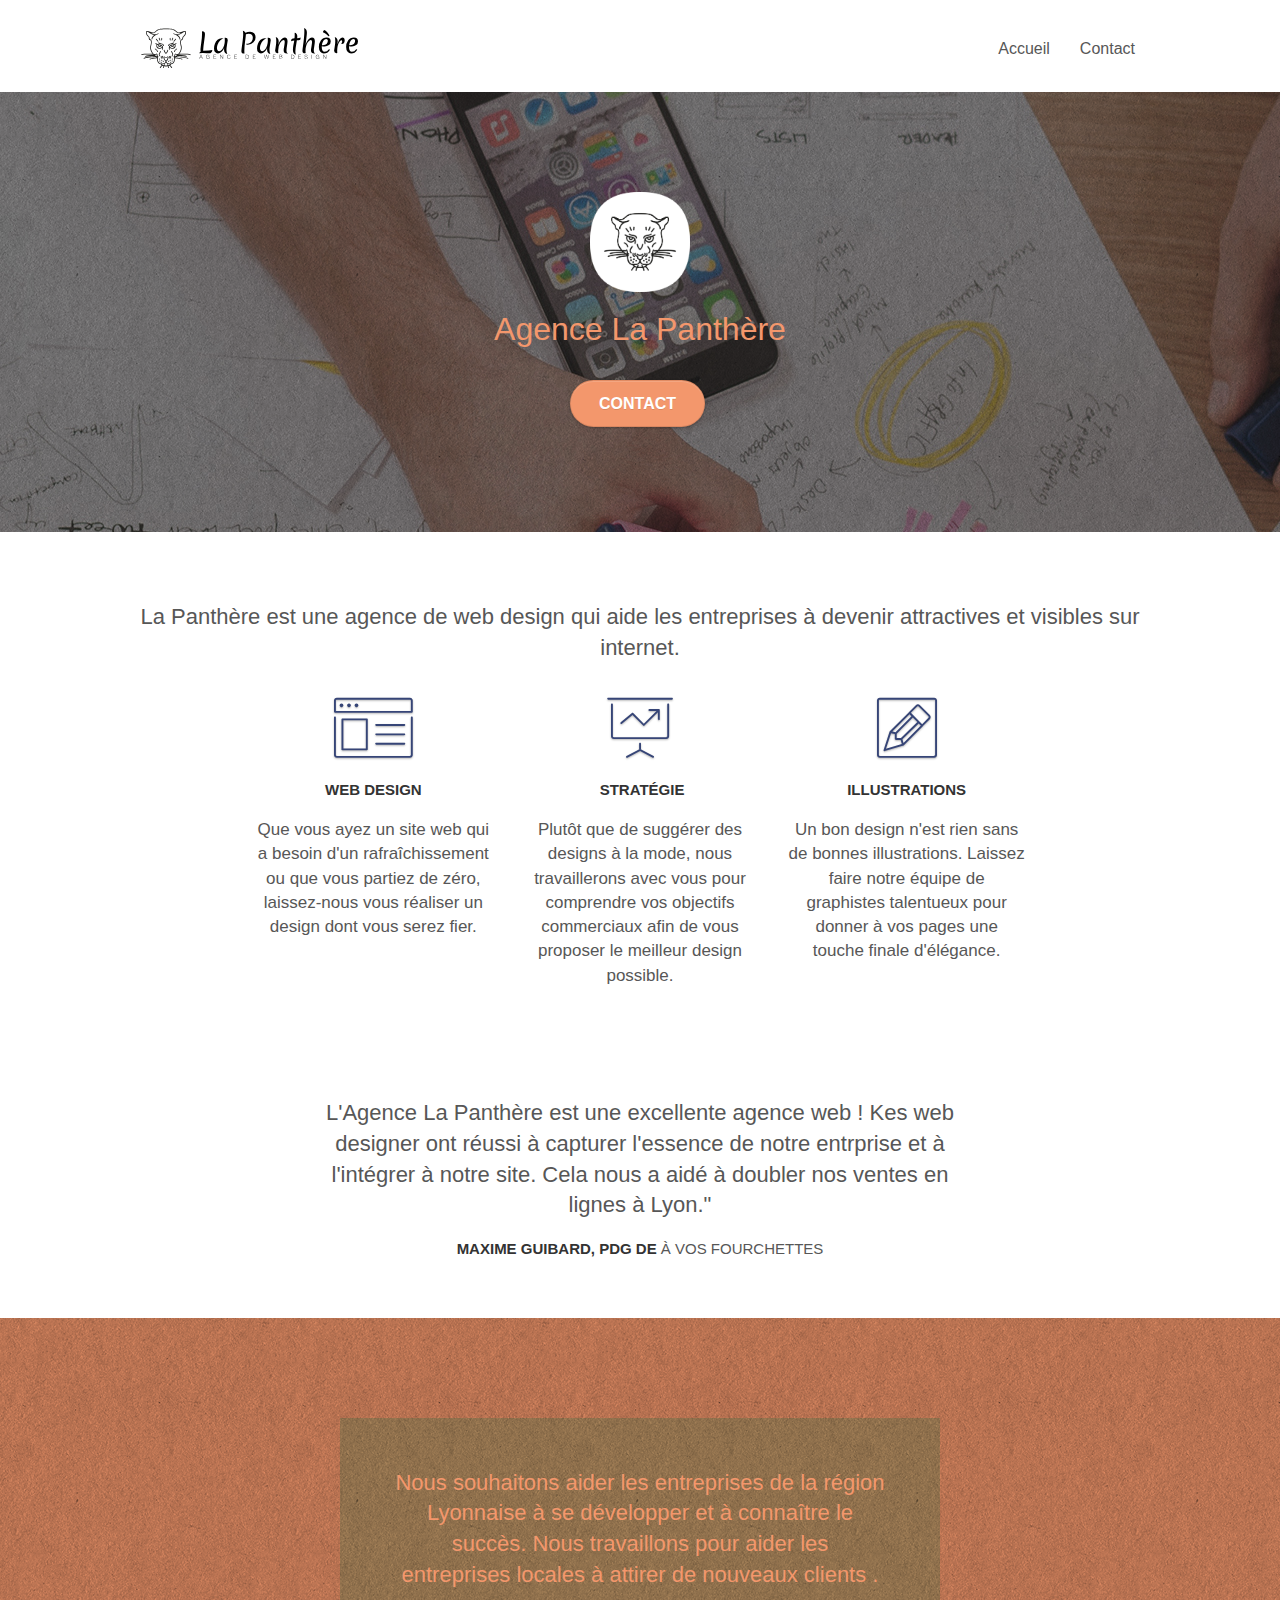
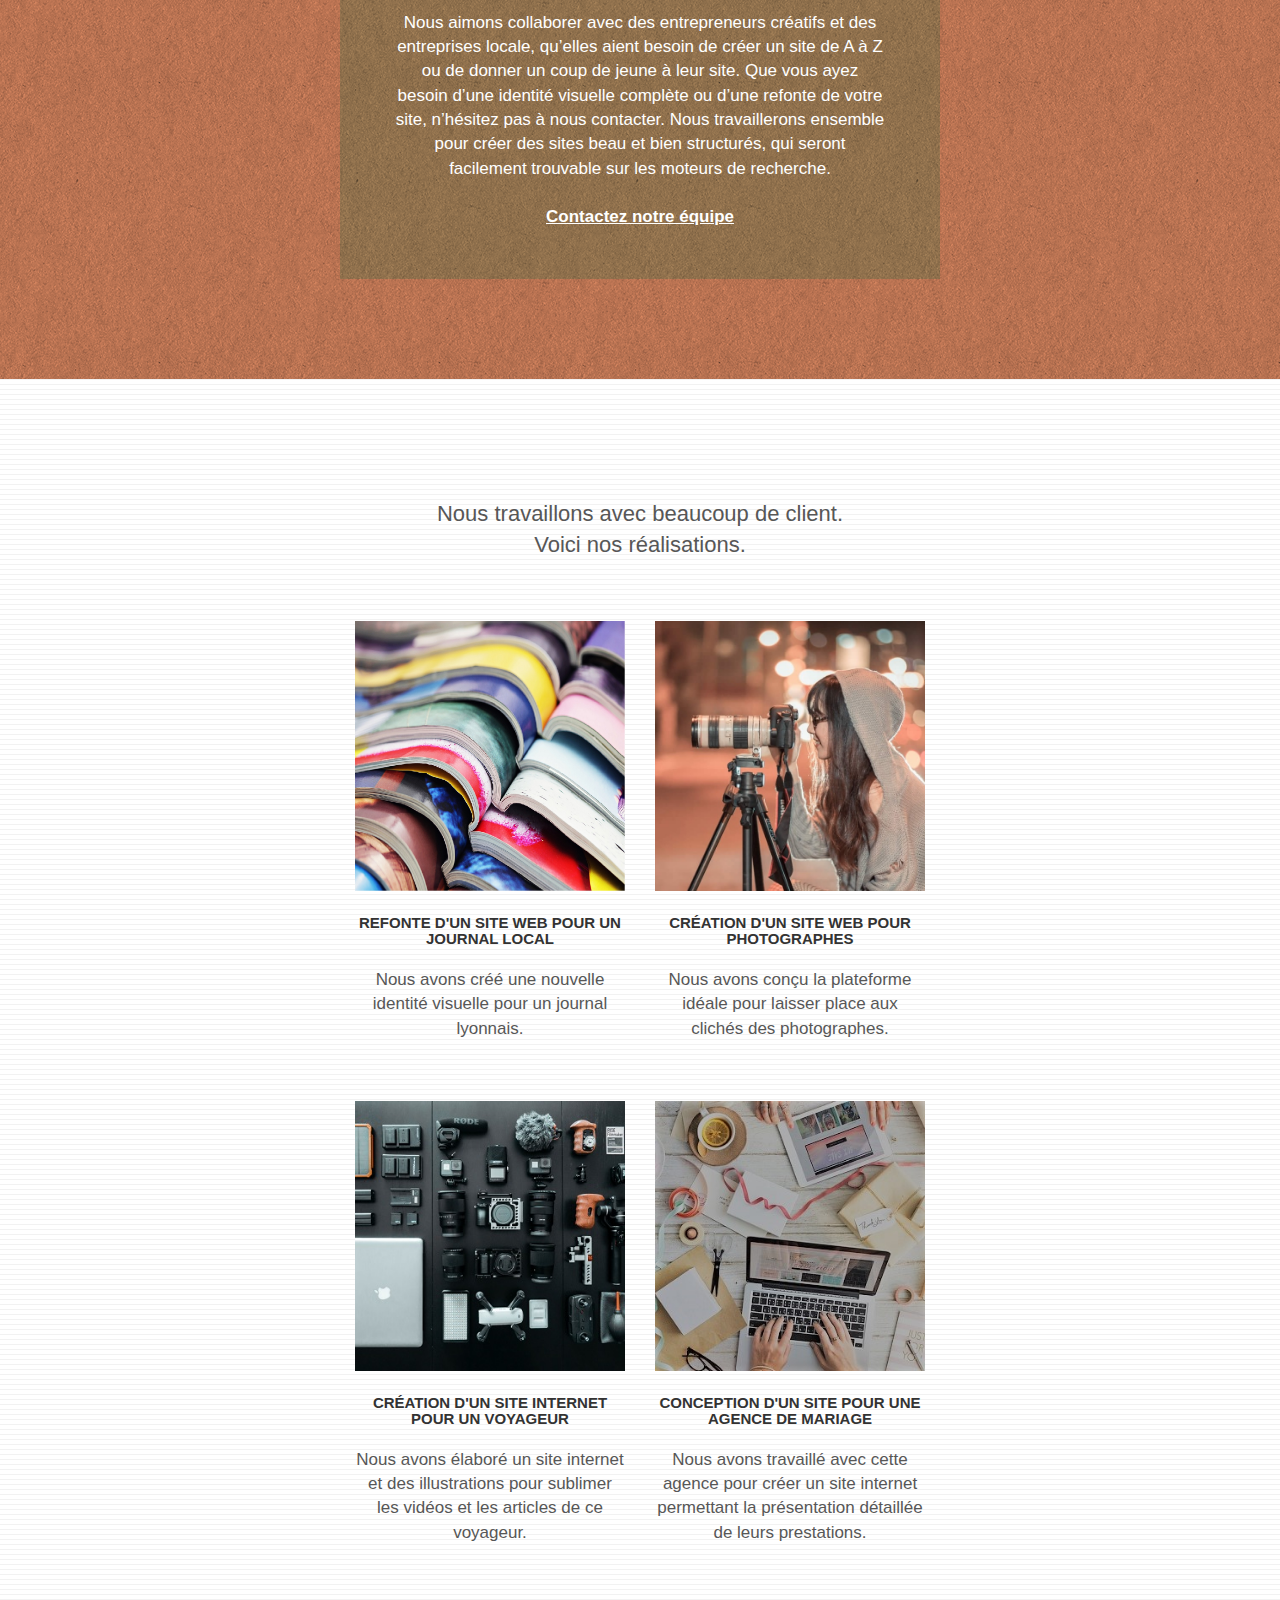
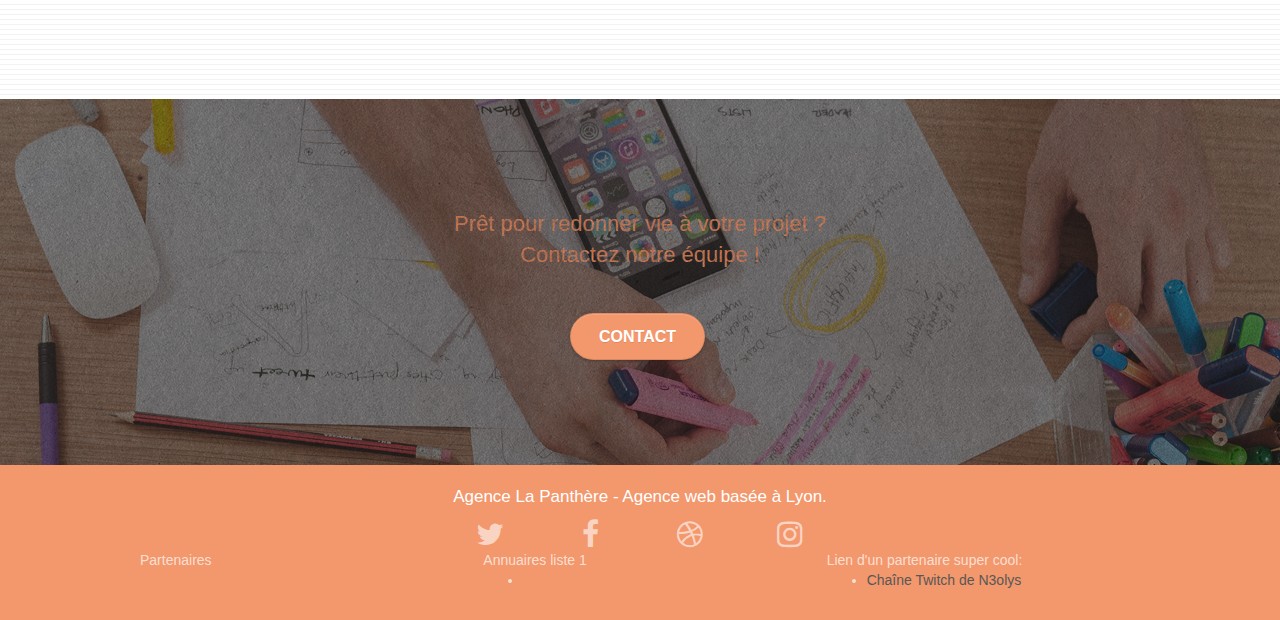
==== index.html @ ac8db841 "first commit" ====
<!doctype html>
<html lang="fr">
<head>
    <meta charset="utf-8">
    <meta name="keywords" content="création site web, création site internet, agence design lyon, web design lyon">
    <meta name="description" content="">
    <meta name="viewport" content="width=device-width, initial-scale=1.0, viewport-fit=cover">
    <link rel="shortcut icon" type="image/png" href="favicon.jpg">
    
	<link rel="stylesheet" type="text/css" href="./css/bootstrap.css">
	<link rel="stylesheet" type="text/css" href="style.css">
	<link rel="stylesheet" type="text/css" href="./css/font-awesome.css">
	<link rel="stylesheet" type="text/css" href="./css/et-line.css">
	
    
	<script src="./js/jquery-2.1.0.js"></script>
	<script src="./js/bootstrap.js"></script>
	<script src="./js/blocs.js"></script>
	<script src="./js/jquery.touchSwipe.js" defer></script>
	<script src="./js/gmaps.js"></script>

    <title>La Panthère - Agence de Web Design</title>

    
<!-- Analytics -->
 
<!-- Analytics END -->
    
</head>
<body>
<!-- Principal conteneur -->
<div class="page-container">
    
<!-- bloc-0 -->
<div class="bloc bgc-white l-bloc " id="bloc-0">
	<div class="container bloc-sm">

		<nav class="navbar row">
			<div class="navbar-header">
								<a class="navbar-brand" href="index.html"><img src="img/agence-la-panthere-monochrome.svg" alt="Logo-agence" height="40" /></a>
								
			</div>
			<div class="collapse navbar-collapse navbar-1 special-dropdown-nav">
				<ul class="site-navigation nav navbar-nav">
					<li>
						<a href="index.html">Accueil</a>
					
					<li>
						<a href="page2.html">Contact</a>
					</li>
				</ul>
			</div>
		</nav>
	</div>
</div>
<!-- bloc-0 END -->

<!-- bloc-1-presentation -->
<div class="bloc bgc-dark-slate-blue bg-banniere d-bloc bg-t-edge bloc-bg-texture texture-paper b-parallax" id="bloc-1-hero">
	<div class="container bloc-lg">
		<div class="row tight-width-whitespace">
			<div class="col-sm-12">
				<img src="img/logo.png" class="center-block image-resize-mode" width="100" alt="Agence La Panthère - Logo" />
				<h1 class="text-center hero-bloc-text tc-white ">
					Agence La Panthère
				</h1>
				<div class="text-center">
					<a href="page2.html" class="btn btn-lg btn-clean btn-rd cta-hero btn-atomic-tangerine" id="cta-hero">Contact</a>
				</div>
			</div>
		</div>
	</div>
</div>
<!-- bloc-1-presentation END -->

<!-- bloc-2-services -->
<div class="bloc bgc-white l-bloc" id="bloc-2-services">
	<div class="container bloc-md">
		<div class="row">
			<div class="col-sm-12 text-center">
				<h2>La Panthère est une agence de web design qui aide les entreprises à devenir attractives et visibles sur internet.</h2>
			</div>
		</div>
		<div class="row voffset-lg med-width-whitespace">
			<div class="col-sm-4">
				<div class="text-center">
					<span class="et-icon-browser sm-shadow icon-dark-slate-blue icons icon-lg"></span>
				</div>
				<h3 class="mg-md text-center">
					Web design
				</h3>
				<p class="text-center ">
					Que vous ayez un site web qui a besoin d'un rafraîchissement ou que vous partiez de zéro, laissez-nous vous réaliser un design dont vous serez fier.
				</p>
			</div>
			<div class="col-sm-4">
				<div class="text-center">
					<span class="et-icon-presentation sm-shadow icon-dark-slate-blue icons icon-lg"></span>
				</div>
				<h3 class="mg-md text-center">
					&nbsp;Stratégie
				</h3>
				<p class="text-center ">
					Plutôt que de suggérer des designs à la mode, nous travaillerons avec vous pour comprendre vos objectifs commerciaux afin de vous proposer le meilleur design possible.<br>
				</p>
			</div>
			<div class="col-sm-4">
				<div class="text-center">
					<span class="et-icon-edit sm-shadow icon-dark-slate-blue icons icon-lg"></span>
				</div>
				<h3 class="mg-md text-center">
					Illustrations
				</h3>
				<p class="text-center ">
					Un bon design n'est rien sans de bonnes illustrations. Laissez faire notre équipe de graphistes talentueux pour donner à vos pages une touche finale d'élégance.
				</p>
			</div>
		</div>
		<div class="row voffset-lg voffset">
			<div class="col-xs-12 col-md-8 col-md-offset-2 text-center">
				<h2>L'Agence La Panthère est une excellente agence web ! Kes web designer ont réussi à capturer l'essence de notre entrprise et à l'intégrer à notre site. Cela nous a aidé à doubler nos ventes en lignes à Lyon."</h2>
				<h3>Maxime Guibard, PDG de <a href="index.html">À vos fourchettes</a></h3>

			</div>
		</div>
	</div>
</div>
<!-- bloc-2-services END -->

<!-- bloc-3-what-i-do -->
<div class="bloc tc-white bgc-atomic-tangerine bg-presentation d-bloc bloc-bg-texture texture-paper b-parallax" id="bloc-3-what-i-do">
	<div class="container bloc-lg">
		<div class="row tight-width-whitespace black-background">
			<div class="col-sm-12">
				<h2 class="mg-md text-center tc-white">
					Nous souhaitons aider les entreprises de la région Lyonnaise à se développer et à connaître le succès. Nous travaillons pour aider les entreprises locales à attirer de nouveaux clients .<br>
				</h2>
				<p class="text-center white">
					Nous aimons collaborer avec des entrepreneurs créatifs et des entreprises locale, qu’elles aient besoin de créer un site de A à Z ou de donner un coup de jeune à leur site. Que vous ayez besoin d’une identité visuelle complète ou d’une refonte de votre site, n’hésitez pas à nous contacter. Nous travaillerons ensemble pour créer des sites beau et bien structurés, qui seront facilement trouvable sur les moteurs de recherche. <br><br><a class="ltc-white bold-link" href="page2.html">Contactez notre équipe</a><br>
				</p>
			</div>
		</div>
	</div>
</div>
<!-- bloc-3-what-i-do END -->

<!-- bloc-4-portfolio -->
<div class="bloc bgc-white bg-lines-h2-bg bg-repeat l-bloc" id="bloc-4-portfolio">
	<div class="container bloc-lg">
		<div class="row">
			<div class="col-sm-12 text-center">
				<h2> Nous travaillons avec beaucoup de client. <br> Voici nos réalisations.</h2>	
			</div>
		</div>
		<div class="row tight-width-whitespace portfolio-row">
			<div class="col-sm-6">
				<a href="#" data-lightbox="img/1.jpg" data-gallery-id="gallery-1" data-caption="Refonte d'un site web pour un journal local" data-frame="snapshot-lb"><img src="img/1.jpg" alt="illustration-journal" class="img-responsive portfolio-thumb" /></a>
				<h3 class="mg-md text-center">
					Refonte d'un site web pour un journal local
				</h3>
				<p class="text-center">
					Nous avons créé une nouvelle identité visuelle pour un journal lyonnais.
				</p>
			</div>
			<div class="col-sm-6">
				<a href="#" data-lightbox="img/2.jpg" data-gallery-id="gallery-1" data-caption="Création d'un site web pour photographes" data-frame="snapshot-lb"><img src="img/2.jpg" class="img-responsive portfolio-thumb" alt="Illustration-photographes" /></a>
				<h3 class="mg-md text-center">
					Création d'un site web pour photographes
				</h3>
				<p class="text-center">
					Nous avons conçu la plateforme idéale pour laisser place aux clichés des photographes.
				</p>
			</div>
		</div>
		<div class="row tight-width-whitespace portfolio-row">
			<div class="col-sm-6">
				<a href="#" data-lightbox="img/3.bmp" data-gallery-id="gallery-1" data-caption="Création d'un site internet pour un voyageur" data-frame="snapshot-lb"><img src="img/3.bmp" class="img-responsive portfolio-thumb" alt="Illustration-vlogger"/></a>
				<h3 class="mg-md text-center">
					Création d'un site internet pour un voyageur
				</h3>
				<p class="text-center">
					Nous avons élaboré un site internet et des illustrations pour sublimer les vidéos et les articles de ce voyageur.
				</p>
			</div>
			<div class="col-sm-6">
				<a href="#" data-lightbox="img/4.bmp" data-gallery-id="gallery-1" data-caption="Conception d'un site pour une agence de mariage" data-frame="snapshot-lb"><img src="img/4.bmp" class="img-responsive portfolio-thumb" alt="illustration-agence" /></a>
				<h3 class="mg-md text-center">
					Conception d'un site pour une agence de mariage
				</h3>
				<p class="text-center">
					Nous avons travaillé avec cette agence pour créer un site internet permettant la présentation détaillée de leurs prestations.
				</p>
			</div>
		</div>
	</div>
</div>
<!-- bloc-4-portfolio END -->

<!-- bloc-5-cta -->
<div class="bloc bgc-dark-slate-blue bg-banniere d-bloc bloc-bg-texture texture-paper" id="bloc-5-cta">
	<div class="container bloc-lg">
		<div class="row">
			<h2 class="mg-md text-center tc-white">
				Prêt pour redonner vie à votre projet ?<br>Contactez notre équipe !
			</h2>
			<div class="col-sm-12 text-center">
				<a href="page2.html" class="btn btn-atomic-tangerine btn-clean btn-rd btn-lg cta-hero">Contact</a>
			</div>
		</div>
	</div>
</div>
<!-- bloc-5-cta END -->

<!-- Footer - bloc-8 -->
<div class="bloc bgc-atomic-tangerine d-bloc" id="bloc-8">
	<div class="container bloc-sm">
		<div class="row">
			<div class="col-sm-12">
				<p class="text-center white">
					Agence La Panthère - Agence web basée à Lyon.<br>
				</p>
				<div class="row row-no-gutters social">
					<div class="col-sm-3">
						<div class="text-center">
							<a class="social" href="index.html"><span class="fa fa-twitter icon-md"></span></a>
						</div>
					</div>
					<div class="col-sm-3">
						<div class="text-center">
							<a class="social" href="index.html"><span class="fa fa-facebook icon-md"></span></a>
						</div>
					</div>
					<div class="col-sm-3">
						<div class="text-center">
							<a class="social" href="index.html"><span class="fa fa-dribbble icon-md"></span></a>
						</div>
					</div>
					<div class="col-sm-3">
						<div class="text-center">
							<a class="social" href="index.html"><span class="fa fa-instagram icon-md"></span></a>
						</div>
					</div>
					
				</div>
				<div class="row">
					<div class="col-sm-4">
						Partenaires
							<ul>
								
							</ul>		
					</div>
					<div class="col-sm-4">
						Annuaires liste 1
						<ul>
							<li></li>
							
						</ul>
					</div>
					<div class="col-sm-4">
						Lien d'un partenaire super cool:
						<ul>
							<li><a href="https://www.twitch.tv/n3olys_tv">Chaîne Twitch de N3olys</a></li>
					
						</ul>
					</div>
				</div>
			</div>
		</div>
	</div>
</div>
<!-- Footer - bloc-8 END -->

</div>
<!-- Principal conteneur END -->
    

</body>
</html>
---- style.css ----
body {
    margin: 0;
    padding: 0;
    background: #FFF;
    overflow-x: hidden;
    -webkit-font-smoothing: antialiased;
    -moz-osx-font-smoothing: grayscale;
}

a,
button {
    transition: all .3s ease-in-out;
    outline: none!important;
}

a:hover {
    text-decoration: none;
    cursor: pointer;
}

#page-loading-blocs-notifaction {
    position: fixed;
    top: 0;
    bottom: 0;
    width: 100%;
    z-index: 100000;
    background: #FFFFFF url("img/pageload-spinner.gif") no-repeat center center;
}

.bloc {
    width: 100%;
    clear: both;
    background: 50% 50% no-repeat;
    padding: 0 50px;
    -webkit-background-size: cover;
    -moz-background-size: cover;
    -o-background-size: cover;
    background-size: cover;
    position: relative;
}

.bloc .container {
    padding-left: 0;
    padding-right: 0;
}

.bloc-lg {
    padding: 100px 50px;
}

.bloc-md {
    padding: 50px;
}

.bloc-sm {
    padding: 20px 50px;
}

.bg-center,
.bg-l-edge,
.bg-r-edge,
.bg-t-edge,
.bg-b-edge,
.bg-tl-edge,
.bg-bl-edge,
.bg-tr-edge,
.bg-br-edge,
.bg-repeat {
    -webkit-background-size: auto!important;
    -moz-background-size: auto!important;
    -o-background-size: auto!important;
    background-size: auto!important;
}

.bg-repeat {
    background: repeat;
}

.bg-t-edge {
    background: top no-repeat;
}

.bloc-bg-texture::before {
    content: "";
    background-size: 2px 2px;
    position: absolute;
    top: 0;
    bottom: 0;
    left: 0;
    right: 0;
}

.texture-paper::before {
    background: url("img/texture-paper.png");
    background-size: 280px 280px;
}

.b-parallax {
    background-attachment: fixed;
}

.d-bloc {
    color: rgba(255, 255, 255, .7);
}

.d-bloc button:hover {
    color: rgba(255, 255, 255, .9);
}

.d-bloc .icon-round,
.d-bloc .icon-square,
.d-bloc .icon-rounded,
.d-bloc .icon-semi-rounded-a,
.d-bloc .icon-semi-rounded-b {
    border-color: rgba(255, 255, 255, .9);
}

.d-bloc .divider-h span {
    border-color: rgba(255, 255, 255, .2);
}

.d-bloc .a-btn,
.d-bloc .navbar a,
.d-bloc .navbar-brand,
.d-bloc a .icon-sm,
.d-bloc a .icon-md,
.d-bloc a .icon-lg,
.d-bloc a .icon-xl,
.d-bloc h1 a,
.d-bloc h2 a,
.d-bloc h3 a,
.d-bloc h4 a,
.d-bloc h5 a,
.d-bloc h6 a,
.d-bloc p a {
    color: rgba(255, 255, 255, .6);
}

.d-bloc .a-btn:hover,
.d-bloc .navbar a:hover,
.d-bloc .navbar-brand:hover,
.d-bloc a:hover .icon-sm,
.d-bloc a:hover .icon-md,
.d-bloc a:hover .icon-lg,
.d-bloc a:hover .icon-xl,
.d-bloc h1 a:hover,
.d-bloc h2 a:hover,
.d-bloc h3 a:hover,
.d-bloc h4 a:hover,
.d-bloc h5 a:hover,
.d-bloc h6 a:hover,
.d-bloc p a:hover {
    color: rgba(255, 255, 255, 1);
}

.d-bloc .navbar-toggle .icon-bar {
    background: rgba(255, 255, 255, 1);
}

.d-bloc .btn-wire,
.d-bloc .btn-wire:hover {
    color: rgba(255, 255, 255, 1);
    border-color: rgba(255, 255, 255, 1);
}

.d-bloc .panel {
    color: rgba(0, 0, 0, .5);
}

.d-bloc .panel button:hover {
    color: rgba(0, 0, 0, .7);
}

.d-bloc .panel icon {
    border-color: rgba(0, 0, 0, .7);
}

.d-bloc .panel .divider-h span {
    border-color: rgba(0, 0, 0, .1);
}

.d-bloc .panel .a-btn {
    color: rgba(0, 0, 0, .6);
}

.d-bloc .panel .a-btn:hover {
    color: rgba(0, 0, 0, 1);
}

.d-bloc .panel .btn-wire,
.d-bloc .panel .btn-wire:hover {
    color: rgba(0, 0, 0, .7);
    border-color: rgba(0, 0, 0, .3);
}

.d-bloc .panel,
.l-bloc {
    color: rgba(0, 0, 0, .5);
}

.d-bloc .panel button:hover,
.l-bloc button:hover {
    color: rgba(0, 0, 0, .7);
}

.l-bloc .icon-round,
.l-bloc .icon-square,
.l-bloc .icon-rounded,
.l-bloc .icon-semi-rounded-a,
.l-bloc .icon-semi-rounded-b {
    border-color: rgba(0, 0, 0, .7);
}

.d-bloc .panel .divider-h span,
.l-bloc .divider-h span {
    border-color: rgba(0, 0, 0, .1);
}

.d-bloc .panel .a-btn,
.l-bloc .a-btn,
.l-bloc .navbar a,
.l-bloc .navbar-brand,
.l-bloc a .icon-sm,
.l-bloc a .icon-md,
.l-bloc a .icon-lg,
.l-bloc a .icon-xl,
.l-bloc h1 a,
.l-bloc h2 a,
.l-bloc h3 a,
.l-bloc h4 a,
.l-bloc h5 a,
.l-bloc h6 a,
.l-bloc p a {
    color: rgba(0, 0, 0, .6);
}

.d-bloc .panel .a-btn:hover,
.l-bloc .a-btn:hover,
.l-bloc .navbar a:hover,
.l-bloc .navbar-brand:hover,
.l-bloc a:hover .icon-sm,
.l-bloc a:hover .icon-md,
.l-bloc a:hover .icon-lg,
.l-bloc a:hover .icon-xl,
.l-bloc h1 a:hover,
.l-bloc h2 a:hover,
.l-bloc h3 a:hover,
.l-bloc h4 a:hover,
.l-bloc h5 a:hover,
.l-bloc h6 a:hover,
.l-bloc p a:hover {
    color: rgba(0, 0, 0, 1);
}

.l-bloc .navbar-toggle .icon-bar {
    color: rgba(0, 0, 0, .6);
}

.d-bloc .panel .btn-wire,
.d-bloc .panel .btn-wire:hover,
.l-bloc .btn-wire,
.l-bloc .btn-wire:hover {
    color: rgba(0, 0, 0, .7);
    border-color: rgba(0, 0, 0, .3);
}

.voffset {
    margin-top: 30px;
}

.voffset-lg {
    margin-top: 80px;
}

.row-no-gutters {
    margin-right: 0;
    margin-left: 0;
}

.row.row-no-gutters > [class^="col-"],
.row.row-no-gutters > [class*=" col-"] {
    padding-right: 0;
    padding-left: 0;
}

#bloc-1-hero h1 {
    font-size: 32px;
}

.navbar {
    margin-bottom: 0;
    z-index: 1;
}

.navbar-brand {
    height: auto;
    padding: 3px 15px;
    font-size: 25px;
    font-weight: normal;
    font-weight: 600;
    line-height: 44px;
}

.navbar-brand img {
    max-height: 200px;
    margin: 0 5px 0 0;
    display: inline;
}

.navbar-brand img[src$=svg] {
    min-width: 100px;
}

.nav-center .navbar-brand img {
    margin: 0;
}

.navbar .nav {
    padding-top: 2px;
    margin-right: -16px;
    float: right;
    z-index: 1;
}

.nav > li {
    float: left;
    margin-top: 4px;
    font-size: 16px;
}

.navbar-nav .open .dropdown-menu > li > a {
    text-align: inherit;
}

.nav > li a:hover,
.nav > li a:focus {
    background: transparent;
}

.navbar-toggle {
    margin: 10px 10px 0 0;
    border: 0px;
}

.navbar-toggle:hover {
    background: transparent!important;
}

.navbar-toggle .icon-bar {
    background-color: rgba(0, 0, 0, .5);
    width: 26px;
}

.nav-invert .navbar .nav {
    float: left;
}

.nav-invert .navbar-header,
.nav-invert .navbar-brand {
    float: right;
    position: relative;
    z-index: 2;
}

@media (min-width: 768px) {
    .site-navigation {
        position: absolute;
        top: 50%;
        right: 20px;
        transform: translate(0, -50%);
        -webkit-transform: translateY(-50%);
    }
    .nav > li .dropdown-menu a,
    .nav > li .dropdown-menu a:hover {
        color: #484848;
    }
    .nav-invert .site-navigation {
        left: 0;
        right: 0;
    }
    .nav-center {
        text-align: center;
    }
    .nav-center .navbar-header {
        width: 100%;
    }
    .nav-center .navbar-header,
    .nav-center .navbar-brand,
    .nav-center .nav > li {
        float: none;
        display: inline-block;
    }
    .nav-center .site-navigation {
        position: relative;
        width: 100%;
        right: 0;
        margin-right: 0px;
        margin-top: 20px;
    }
    .nav-center.mini-nav .navbar-toggle {
        float: none;
        margin: 10px auto 0;
    }
}

.nav > li > .dropdown a {
    background: none!important;
    display: block;
    padding: 14px 15px;
}

nav .caret {
    margin: 0 5px;
}

.dropdown-menu .dropdown-menu {
    top: -8px;
    left: 100%;
}

.dropdown-menu .dropmenu-flow-right {
    top: 100%;
    left: 0;
    margin-left: -1px;
    border-top-left-radius: 0;
    border-top-right-radius: 0;
}

.dropdown-menu .dropdown span {
    border: 4px solid black;
    border-top-color: transparent;
    border-right-color: transparent;
    border-bottom-color: transparent;
    margin: 6px -5px 0 0!important;
    float: right;
}

.mg-md {
    margin-top: 10px;
    margin-bottom: 20px;
}

.mg-lg {
    margin-top: 10px;
    margin-bottom: 40px;
}

.btn {
    margin: 0 5px 5px 0;
}

.btn.pull-right {
    margin: 0 0 5px 5px;
}

.btn-d,
.btn-d:hover,
.btn-d:focus {
    color: #FFF;
    background: rgba(0, 0, 0, .3);
}

button {
    outline: none!important;
}

.btn-rd {
    border-radius: 40px;
}

.btn-clean {
    border: 1px solid rgba(0, 0, 0, .08);
    border-bottom-color: rgba(0, 0, 0, .1);
    text-shadow: 0 1px 0 rgba(0, 0, 1, .1);
    box-shadow: 0 1px 3px rgba(0, 0, 1, .25), inset 0 1px 0 0 rgba(255, 255, 255, .15);
}

.icon-md {
    font-size: 30px!important;
}

.icon-lg {
    font-size: 60px!important;
}

.sm-shadow {
    text-shadow: 0 1px 2px rgba(0, 0, 0, .3);
}

.panel-sq,
.panel-sq .panel-heading,
.panel-sq .panel-footer {
    border-radius: 0;
}

.panel-rd {
    border-radius: 30px;
}

.panel-rd .panel-heading {
    border-radius: 29px 29px 0 0;
}

.panel-rd .panel-footer {
    border-radius: 0 0 29px 29px;
}

.form-control {
    border-color: rgba(0, 0, 0, .1);
    box-shadow: none;
}

.scrollToTop {
    width: 40px;
    height: 40px;
    position: fixed;
    bottom: 20px;
    right: 20px;
    opacity: 0;
    z-index: 500;
    transition: all .3s ease-in-out;
}

.scrollToTop span {
    margin-top: 6px;
}

.showScrollTop {
    font-size: 14px;
    opacity: 1;
}

a[data-lightbox] {
    position: relative;
    display: block;
    text-align: center;
}

a[data-lightbox]:hover::before {
    content: "+";
    font-family: "HelveticaNeue-Light", "Helvetica Neue Light", "Helvetica Neue", Helvetica, Arial;
    font-size: 32px;
    width: 50px;
    height: 50px;
    margin-left: -25px;
    border-radius: 50%;
    background: rgba(0, 0, 0, .6);
    color: #FFF;
    font-weight: 100;
    z-index: 1;
    position: absolute;
    top: 50%;
    transform: translateY(-50%);
    -webkit-transform: translateY(-50%);
}

a[data-lightbox]:hover img {
    opacity: 0.6;
    -webkit-animation-fill-mode: none;
    animation-fill-mode: none;
}

#lightbox-modal {
    display: flex;
    align-items: center;
}

#lightbox-modal .modal-dialog {
    width: 90%;
    max-width: 900px;
    margin: 0 auto 0;
}

#lightbox-modal .modal-dialog img {
    max-height: 90vh;
    margin: 0 auto;
}

.lightbox-caption {
    padding: 20px;
    color: #FFF;
    background: rgba(0, 0, 0, .5);
    position: absolute;
    left: 15px;
    right: 15px;
    bottom: 5px;
}

.close-lightbox {
    color: #FFF;
    font-size: 30px;
    position: absolute;
    top: 20px;
    right: 20px;
    z-index: 20;
    background: rgba(0, 0, 0, .5);
    border: none;
    line-height: 30px;
    padding: 0 9px 5px;
    opacity: 0.3;
}

.close-lightbox:hover,
.next-lightbox:hover,
.prev-lightbox:hover {
    opacity: 1.0;
    color: #FFF;
}

.next-lightbox,
.prev-lightbox {
    font-size: 20px;
    color: rgba(255, 255, 255, .9);
    background: rgba(0, 0, 0, .5);
    transition: all .2s ease-in-out;
    position: absolute;
    top: 45%;
    z-index: 1;
    opacity: 0.4;
}

.next-lightbox {
    padding: 6px 8px 1px 13px;
    right: 25px;
}

.prev-lightbox {
    padding: 6px 13px 1px 10px;
    left: 25px;
}

.snapshot-lb .modal-body {
    padding-bottom: 45px;
}

.snapshot-lb .lightbox-caption {
    padding: 0;
    color: rgba(0, 0, 0, .5);
    background: none;
}

h1,
h2,
h3,
h4,
h5,
h6,
p,
label,
.btn,
a {
    font-family: "helvetica";
    font-weight: 400;
    color: #575757!important;
}

.container {
    max-width: 1000px;
}

.hero-bloc-text {
    font-size: 38px;
}

.hero-bloc-text-sub {
    font-size: 36px;
}

.statement-bloc-text {
    line-height: 26px;
    font-style: italic;
    font-size: 20px;
    text-align: center;
    font-weight: lighter;
    max-width: 520px;
    margin: auto auto auto auto;
}

p {
    font-size: 17px;
}

.tight-width-whitespace {
    max-width: 600px;
    margin: auto auto auto auto;
}

.h1 {
    font-size: 20px;
    font-family: "Open Sans";
}

.cta-hero {
    margin-top: 22px;
    color: #FFFFFF!important;
    text-transform: uppercase;
    padding: 12px 28px 12px 28px;
    font-size: 16px;
    font-weight: 700;
}

.social {
    max-width: 400px;
    margin: auto auto auto auto;
}

h2 {
    font-size: 22px;
    line-height: 1.4em;
}

h3 {
    font-size: 15px;
    text-transform: uppercase;
    font-weight: 700;
    color: #333333!important;
}

.med-width-whitespace {
    max-width: 800px;
    margin: auto auto auto auto;
    box-shadow: 0px 0px 0px #000000;
}

h1 {
    color: #333333!important;
}

h4 {
    color: #333333!important;
}

.icons {
    margin-bottom: 14px;
    margin-top: 24px;
}

.white {
    color: #FFFFFF!important;
}

.portfolio-thumb {
    margin-bottom: 24px;
}

.portfolio-row {
    margin-bottom: 44px;
    margin-top: 50px;
}

.avatar {
    box-shadow: 0px 4px 9px rgba(0, 0, 0, 0.3);
}

.black-background {
    background-color: rgba(165, 147, 99, 0.7);
    padding: 40px 40px 40px 40px;
}

.bold-link {
    font-weight: 900;
    text-decoration: underline!important;
}

.bgc-white {
    background-color: #FFFFFF;
}

.bgc-dark-slate-blue {
    background-color: #364577;
}

.bgc-atomic-tangerine {
    background-color: #F3976C;
}

.tc-white {
    color: #F3976C!important;
}

.btn-atomic-tangerine {
    background: #F3976C;
    color: #FFFFFF!important;
}

.btn-atomic-tangerine:hover {
    background: #c27956!important;
    color: #FFFFFF!important;
}

.ltc-white {
    color: #FFFFFF!important;
}

.ltc-white:hover {
    color: #cccccc!important;
}

.ltc-atomic-tangerine {
    color: #F3976C!important;
}

.ltc-atomic-tangerine:hover {
    color: #c27956!important;
}

.icon-dark-slate-blue {
    color: #364577!important;
    border-color: #364577!important;
}

.bg-dots-bg {
    background-image: url("img/dots-bg.png");
}

.bg-lines-h2-bg {
    background-image: url("img/lines-h2-bg.png");
}

.bg-banniere {
    background-image: url("img/agence-la-panthere.jpg");
}

.bg-presentation {
    background-image: url("img/image-de-presentation.bmp");
}

@media (max-width: 1024px) {
    .bloc {
        padding-left: 20px;
        padding-right: 20px;
    }
    .bloc.full-width-bloc,
    .bloc-tile-2.full-width-bloc .container,
    .bloc-tile-3.full-width-bloc .container,
    .bloc-tile-4.full-width-bloc .container {
        padding-left: 0;
        padding-right: 0;
    }
}

@media (max-width: 992px) and (min-width: 768px) {
    .navbar .nav {
        max-width: 80%
    }
    .nav-center.navbar .nav {
        max-width: 100%
    }
}

@media only screen and (min-device-width: 768px) and (max-device-width: 1024px) and (orientation: landscape) {
    .b-parallax {
        background-attachment: scroll;
    }
}

@media only screen and (min-device-width: 1024px) and (max-device-width: 1366px) and (-webkit-min-device-pixel-ratio: 1.5) {
    .b-parallax {
        background-attachment: scroll;
    }
}

@media (max-width: 991px) {
    .container {
        width: 100%;
    }
    .b-parallax {
        background-attachment: scroll;
    }
    .page-container,
    #hero-bloc {
        overflow-x: hidden;
        position: relative;
    }
    .bloc {
        padding-left: constant(safe-area-inset-left);
        padding-right: constant(safe-area-inset-right);
    }
    .bloc-group,
    .bloc-group .bloc {
        display: block;
        width: 100%;
    }
    .bloc-fill-screen .fill-bloc-top-edge,
    .bloc-fill-screen .fill-bloc-bottom-edge {
        padding: 0 20px;
        padding-left: constant(safe-area-inset-left);
        padding-right: constant(safe-area-inset-right);
    }
}

@media (max-width: 767px) {
    .page-container {
        overflow-x: hidden;
        position: relative;
    }
    h1,
    h2,
    h3,
    h4,
    h5,
    h6,
    p,
    #disqus_thread {
        padding-left: 10px!important;
        padding-right: 10px!important;
    }
    .b-parallax {
        background-attachment: scroll;
    }
    .navbar .nav {
        padding-top: 0;
        border-top: 1px solid rgba(0, 0, 0, .2);
        float: none!important;
    }
    .navbar.row {
        margin-left: 0;
        margin-right: 0;
    }
    .site-navigation {
        position: inherit;
        transform: none;
        -webkit-transform: none;
        -ms-transform: none;
    }
    .nav > li {
        margin-top: 0;
        border-bottom: 1px solid rgba(0, 0, 0, .1);
        background: rgba(0, 0, 0, .05);
        text-align: left;
        padding-left: 15px;
        width: 100%;
    }
    .nav > li:hover {
        background: rgba(0, 0, 0, .08);
    }
    .dropdown .dropdown a .caret {
        float: none;
        margin: 5px 0 0 10px!important;
        border: 4px solid black;
        border-bottom-color: transparent;
        border-right-color: transparent;
        border-left-color: transparent;
    }
    #hero-bloc .navbar .nav {
        background: rgba(0, 0, 0, .8);
    }
    #hero-bloc .navbar .nav a {
        color: rgba(255, 255, 255, .6);
    }
    .hero {
        padding: 50px 0;
    }
    .hero-nav {
        left: -1px;
        right: -1px;
    }
    .navbar-collapse {
        padding: 0;
        overflow-x: hidden;
        -webkit-box-shadow: none;
        box-shadow: none;
    }
    .navbar-brand img {
        max-height: 40px;
        width: auto;
    }
    .nav-invert .navbar-header {
        float: none;
        width: 100%;
    }
    .nav-invert .navbar-toggle {
        float: left;
        margin-left: 10px;
    }
    .bloc {
        padding-left: 0;
        padding-right: 0;
    }
    .bloc-xxl,
    .bloc-xl,
    .bloc-lg {
        padding: 40px 0;
    }
    .bloc-sm,
    .bloc-md {
        padding-left: 0;
        padding-right: 0;
    }
    .bloc-tile-2 .container,
    .bloc-tile-3 .container,
    .bloc-tile-4 .container,
    .bloc-fill-screen .fill-bloc-top-edge,
    .bloc-fill-screen .fill-bloc-bottom-edge {
        padding-left: 0;
        padding-right: 0;
    }
    .a-block {
        padding: 0 10px;
    }
    .btn-dwn {
        display: none;
    }
    .voffset {
        margin-top: 5px;
    }
    .voffset-md {
        margin-top: 20px;
    }
    .voffset-lg {
        margin-top: 30px;
    }
    form {
        padding: 5px;
    }
    .close-lightbox {
        display: inline-block;
    }
    .blocsapp-device-iphone5 {
        background-size: 216px 425px;
        padding-top: 60px;
        width: 216px;
        height: 425px;
    }
    .blocsapp-device-iphone5 img {
        width: 180px;
        height: 320px;
    }
}

@media (max-width: 400px) {
    .bloc {
        padding-left: 0;
        padding-right: 0;
    }
}

@media (max-width: 767px) {
    .bloc-mob-center-text {
        text-align: center;
    }
}
---- css/et-line.css ----
@font-face {
    font-family: et-line;
    src: url(../fonts/et-line.eot);
    src: url(../fonts/et-line.eot?#iefix) format('embedded-opentype'), url(../fonts/et-line.woff) format('woff'), url(../fonts/et-line.ttf) format('truetype'), url(../fonts/et-line.svg#et-line) format('svg');
    font-weight: 400;
    font-style: normal
}

.et-icon-adjustments,
.et-icon-alarmclock,
.et-icon-anchor,
.et-icon-aperture,
.et-icon-attachment,
.et-icon-bargraph,
.et-icon-basket,
.et-icon-beaker,
.et-icon-bike,
.et-icon-book-open,
.et-icon-briefcase,
.et-icon-browser,
.et-icon-calendar,
.et-icon-camera,
.et-icon-caution,
.et-icon-chat,
.et-icon-circle-compass,
.et-icon-clipboard,
.et-icon-clock,
.et-icon-cloud,
.et-icon-compass,
.et-icon-desktop,
.et-icon-dial,
.et-icon-document,
.et-icon-documents,
.et-icon-download,
.et-icon-dribbble,
.et-icon-edit,
.et-icon-envelope,
.et-icon-expand,
.et-icon-facebook,
.et-icon-flag,
.et-icon-focus,
.et-icon-gears,
.et-icon-genius,
.et-icon-gift,
.et-icon-global,
.et-icon-globe,
.et-icon-googleplus,
.et-icon-grid,
.et-icon-happy,
.et-icon-hazardous,
.et-icon-heart,
.et-icon-hotairballoon,
.et-icon-hourglass,
.et-icon-key,
.et-icon-laptop,
.et-icon-layers,
.et-icon-lifesaver,
.et-icon-lightbulb,
.et-icon-linegraph,
.et-icon-linkedin,
.et-icon-lock,
.et-icon-magnifying-glass,
.et-icon-map,
.et-icon-map-pin,
.et-icon-megaphone,
.et-icon-mic,
.et-icon-mobile,
.et-icon-newspaper,
.et-icon-notebook,
.et-icon-paintbrush,
.et-icon-paperclip,
.et-icon-pencil,
.et-icon-phone,
.et-icon-picture,
.et-icon-pictures,
.et-icon-piechart,
.et-icon-presentation,
.et-icon-pricetags,
.et-icon-printer,
.et-icon-profile-female,
.et-icon-profile-male,
.et-icon-puzzle,
.et-icon-quote,
.et-icon-recycle,
.et-icon-refresh,
.et-icon-ribbon,
.et-icon-rss,
.et-icon-sad,
.et-icon-scissors,
.et-icon-scope,
.et-icon-search,
.et-icon-shield,
.et-icon-speedometer,
.et-icon-strategy,
.et-icon-streetsign,
.et-icon-tablet,
.et-icon-target,
.et-icon-telescope,
.et-icon-toolbox,
.et-icon-tools,
.et-icon-tools-2,
.et-icon-trophy,
.et-icon-tumblr,
.et-icon-twitter,
.et-icon-upload,
.et-icon-video,
.et-icon-wallet,
.et-icon-wine {
    font-family: et-line;
    speak: none;
    font-style: normal;
    font-weight: 400;
    font-variant: normal;
    text-transform: none;
    line-height: 1;
    -webkit-font-smoothing: antialiased;
    -moz-osx-font-smoothing: grayscale;
    display: inline-block
}

.et-icon-mobile:before {
    content: "\e000"
}

.et-icon-laptop:before {
    content: "\e001"
}

.et-icon-desktop:before {
    content: "\e002"
}

.et-icon-tablet:before {
    content: "\e003"
}

.et-icon-phone:before {
    content: "\e004"
}

.et-icon-document:before {
    content: "\e005"
}

.et-icon-documents:before {
    content: "\e006"
}

.et-icon-search:before {
    content: "\e007"
}

.et-icon-clipboard:before {
    content: "\e008"
}

.et-icon-newspaper:before {
    content: "\e009"
}

.et-icon-notebook:before {
    content: "\e00a"
}

.et-icon-book-open:before {
    content: "\e00b"
}

.et-icon-browser:before {
    content: "\e00c"
}

.et-icon-calendar:before {
    content: "\e00d"
}

.et-icon-presentation:before {
    content: "\e00e"
}

.et-icon-picture:before {
    content: "\e00f"
}

.et-icon-pictures:before {
    content: "\e010"
}

.et-icon-video:before {
    content: "\e011"
}

.et-icon-camera:before {
    content: "\e012"
}

.et-icon-printer:before {
    content: "\e013"
}

.et-icon-toolbox:before {
    content: "\e014"
}

.et-icon-briefcase:before {
    content: "\e015"
}

.et-icon-wallet:before {
    content: "\e016"
}

.et-icon-gift:before {
    content: "\e017"
}

.et-icon-bargraph:before {
    content: "\e018"
}

.et-icon-grid:before {
    content: "\e019"
}

.et-icon-expand:before {
    content: "\e01a"
}

.et-icon-focus:before {
    content: "\e01b"
}

.et-icon-edit:before {
    content: "\e01c"
}

.et-icon-adjustments:before {
    content: "\e01d"
}

.et-icon-ribbon:before {
    content: "\e01e"
}

.et-icon-hourglass:before {
    content: "\e01f"
}

.et-icon-lock:before {
    content: "\e020"
}

.et-icon-megaphone:before {
    content: "\e021"
}

.et-icon-shield:before {
    content: "\e022"
}

.et-icon-trophy:before {
    content: "\e023"
}

.et-icon-flag:before {
    content: "\e024"
}

.et-icon-map:before {
    content: "\e025"
}

.et-icon-puzzle:before {
    content: "\e026"
}

.et-icon-basket:before {
    content: "\e027"
}

.et-icon-envelope:before {
    content: "\e028"
}

.et-icon-streetsign:before {
    content: "\e029"
}

.et-icon-telescope:before {
    content: "\e02a"
}

.et-icon-gears:before {
    content: "\e02b"
}

.et-icon-key:before {
    content: "\e02c"
}

.et-icon-paperclip:before {
    content: "\e02d"
}

.et-icon-attachment:before {
    content: "\e02e"
}

.et-icon-pricetags:before {
    content: "\e02f"
}

.et-icon-lightbulb:before {
    content: "\e030"
}

.et-icon-layers:before {
    content: "\e031"
}

.et-icon-pencil:before {
    content: "\e032"
}

.et-icon-tools:before {
    content: "\e033"
}

.et-icon-tools-2:before {
    content: "\e034"
}

.et-icon-scissors:before {
    content: "\e035"
}

.et-icon-paintbrush:before {
    content: "\e036"
}

.et-icon-magnifying-glass:before {
    content: "\e037"
}

.et-icon-circle-compass:before {
    content: "\e038"
}

.et-icon-linegraph:before {
    content: "\e039"
}

.et-icon-mic:before {
    content: "\e03a"
}

.et-icon-strategy:before {
    content: "\e03b"
}

.et-icon-beaker:before {
    content: "\e03c"
}

.et-icon-caution:before {
    content: "\e03d"
}

.et-icon-recycle:before {
    content: "\e03e"
}

.et-icon-anchor:before {
    content: "\e03f"
}

.et-icon-profile-male:before {
    content: "\e040"
}

.et-icon-profile-female:before {
    content: "\e041"
}

.et-icon-bike:before {
    content: "\e042"
}

.et-icon-wine:before {
    content: "\e043"
}

.et-icon-hotairballoon:before {
    content: "\e044"
}

.et-icon-globe:before {
    content: "\e045"
}

.et-icon-genius:before {
    content: "\e046"
}

.et-icon-map-pin:before {
    content: "\e047"
}

.et-icon-dial:before {
    content: "\e048"
}

.et-icon-chat:before {
    content: "\e049"
}

.et-icon-heart:before {
    content: "\e04a"
}

.et-icon-cloud:before {
    content: "\e04b"
}

.et-icon-upload:before {
    content: "\e04c"
}

.et-icon-download:before {
    content: "\e04d"
}

.et-icon-target:before {
    content: "\e04e"
}

.et-icon-hazardous:before {
    content: "\e04f"
}

.et-icon-piechart:before {
    content: "\e050"
}

.et-icon-speedometer:before {
    content: "\e051"
}

.et-icon-global:before {
    content: "\e052"
}

.et-icon-compass:before {
    content: "\e053"
}

.et-icon-lifesaver:before {
    content: "\e054"
}

.et-icon-clock:before {
    content: "\e055"
}

.et-icon-aperture:before {
    content: "\e056"
}

.et-icon-quote:before {
    content: "\e057"
}

.et-icon-scope:before {
    content: "\e058"
}

.et-icon-alarmclock:before {
    content: "\e059"
}

.et-icon-refresh:before {
    content: "\e05a"
}

.et-icon-happy:before {
    content: "\e05b"
}

.et-icon-sad:before {
    content: "\e05c"
}

.et-icon-facebook:before {
    content: "\e05d"
}

.et-icon-twitter:before {
    content: "\e05e"
}

.et-icon-googleplus:before {
    content: "\e05f"
}

.et-icon-rss:before {
    content: "\e060"
}

.et-icon-tumblr:before {
    content: "\e061"
}

.et-icon-linkedin:before {
    content: "\e062"
}

.et-icon-dribbble:before {
    content: "\e063"
}
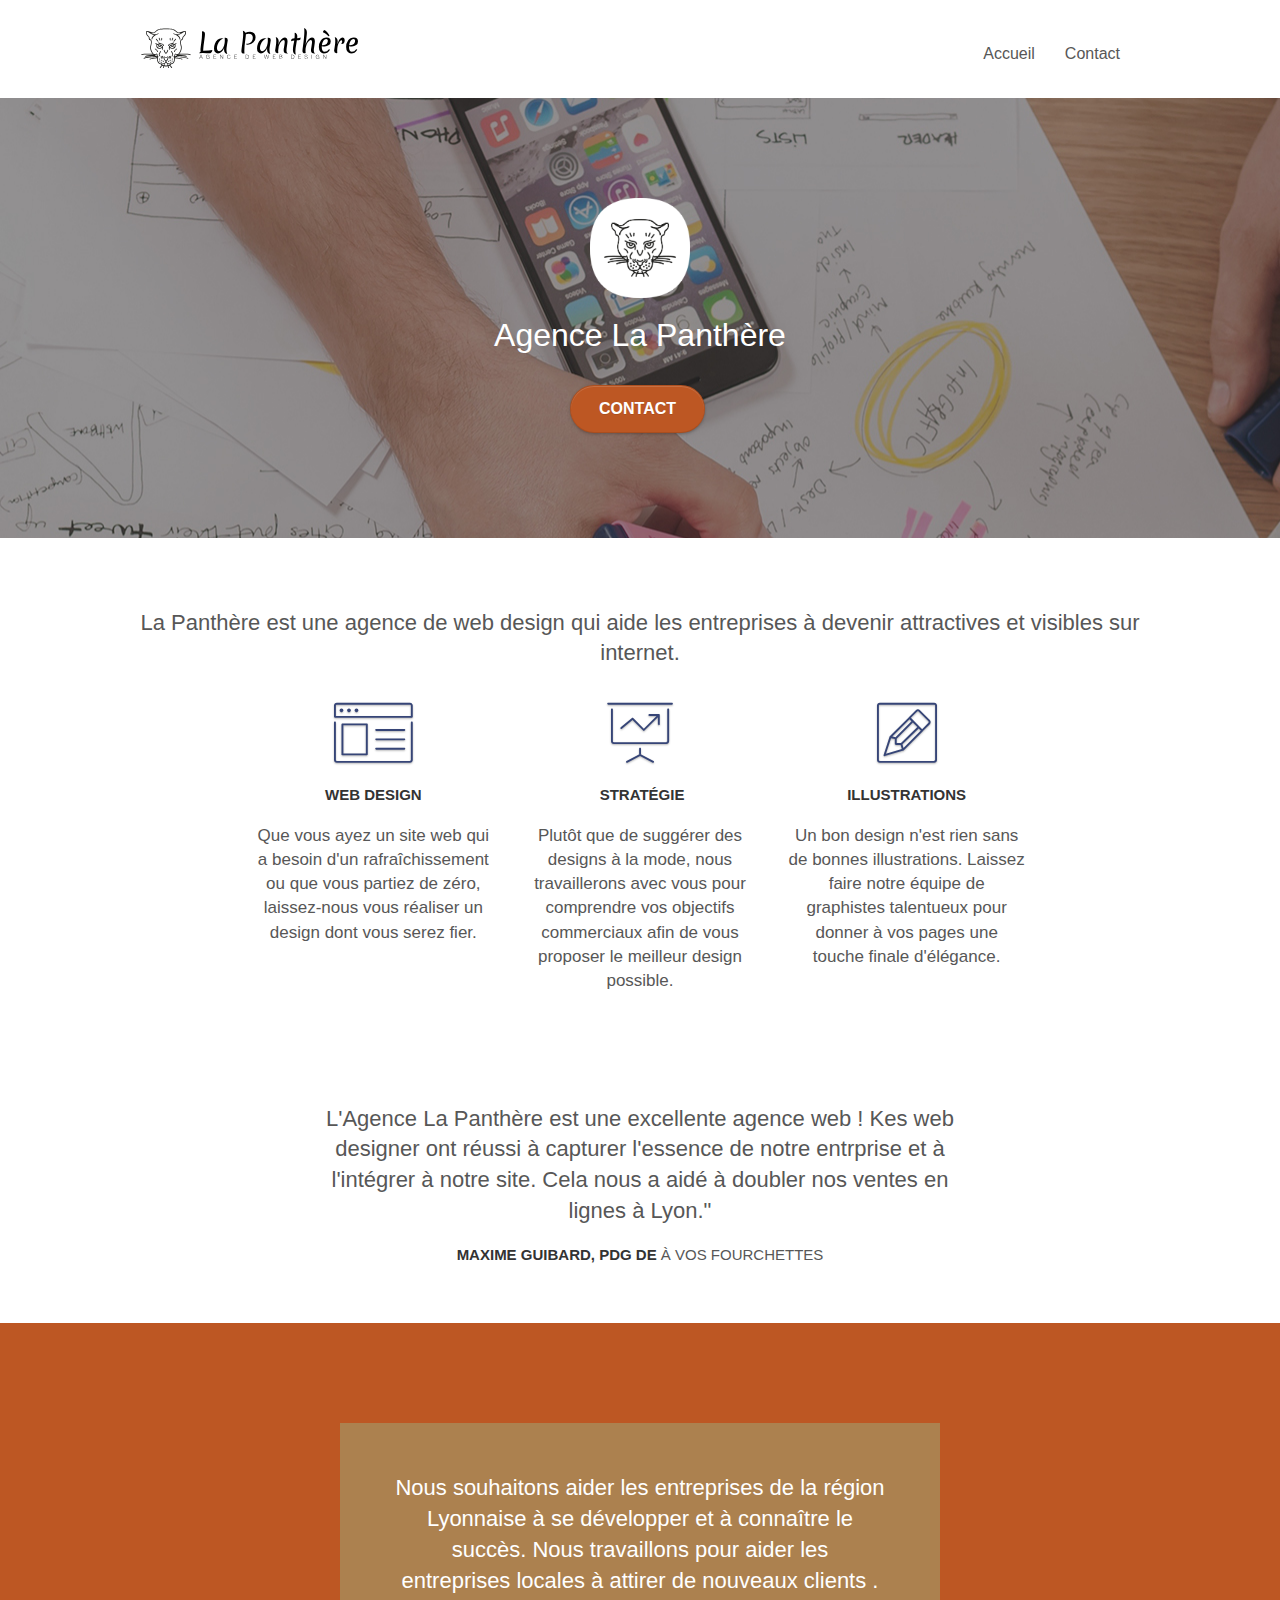
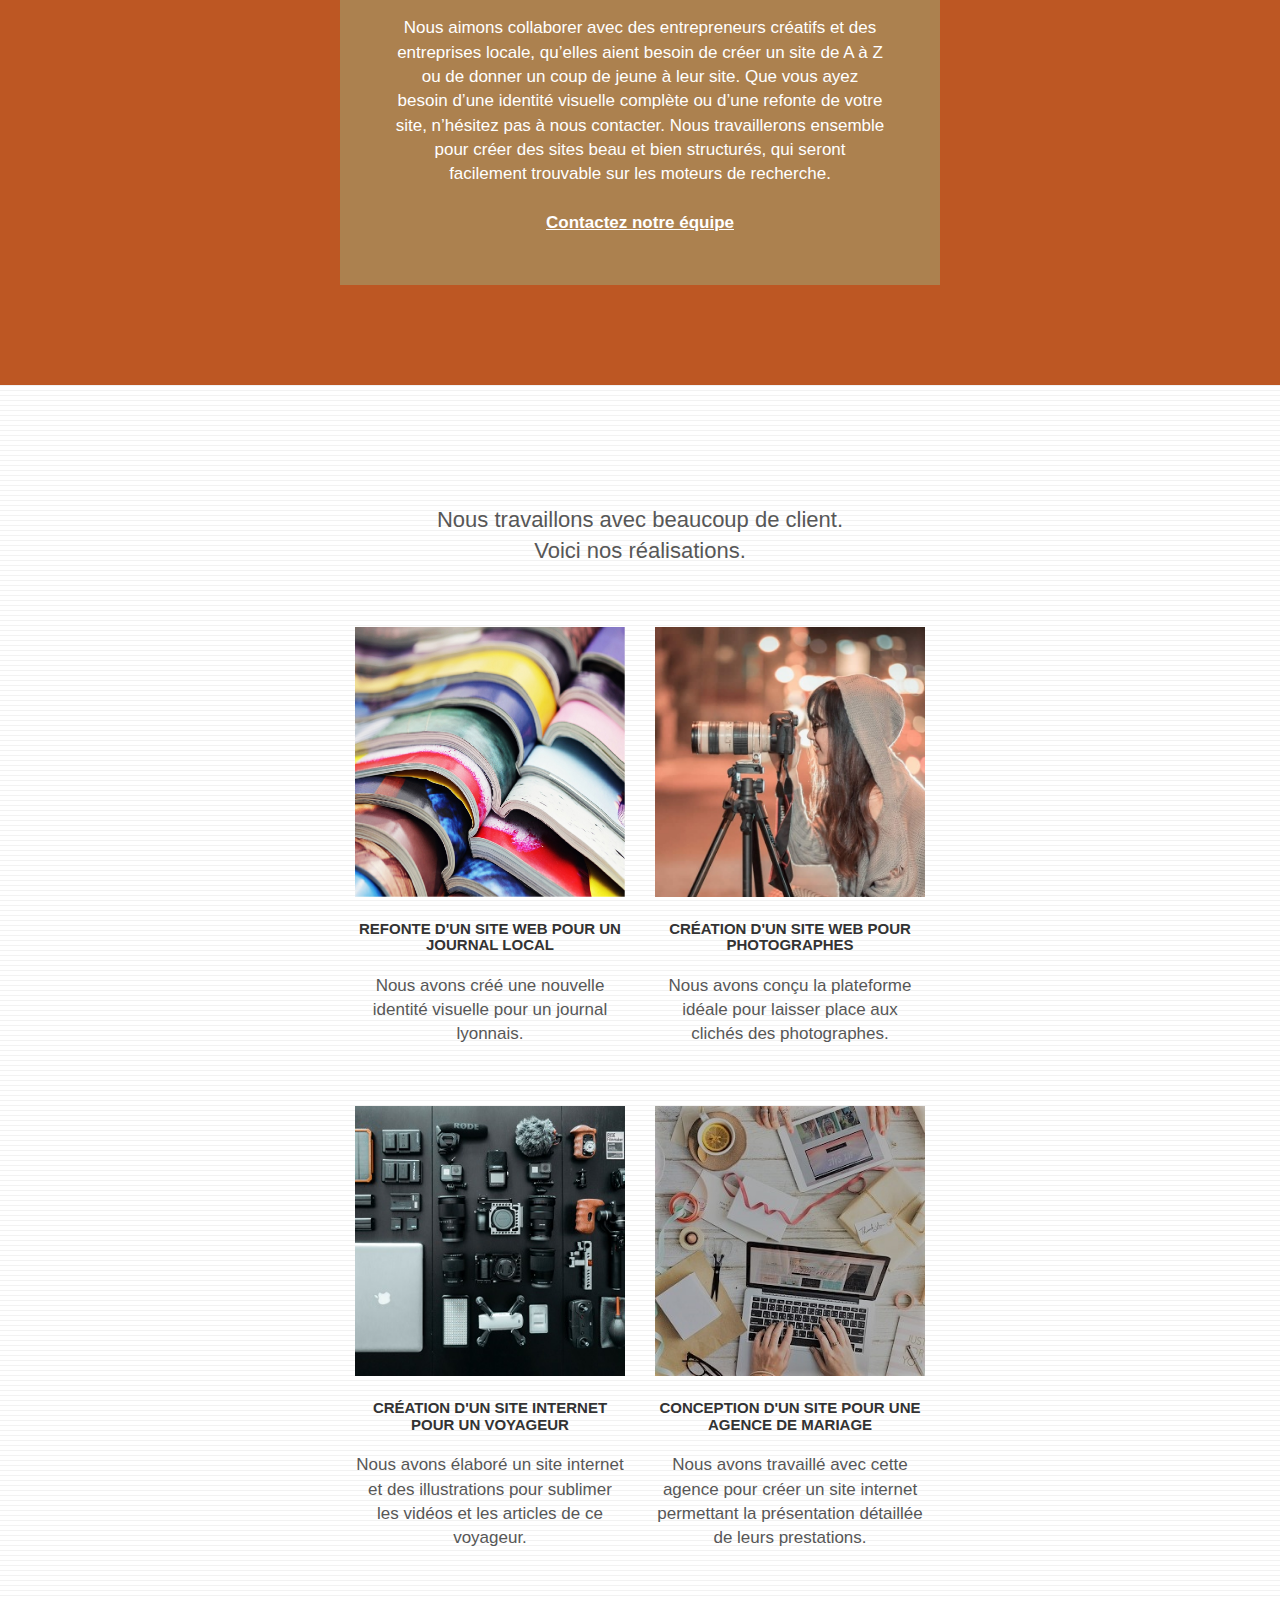
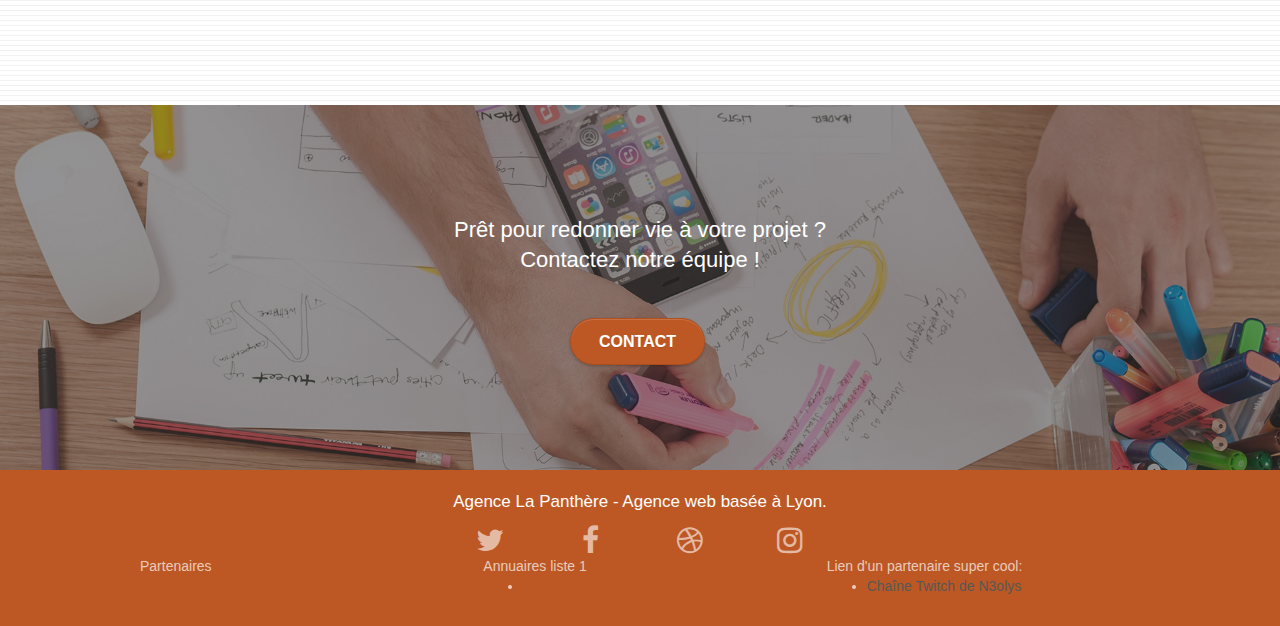
==== commit 1da96ecb: "25-08" ====
--- a/index.html
+++ b/index.html
@@ -29,10 +29,11 @@
 </head>
 <body>
 <!-- Principal conteneur -->
-<div class="page-container">
+<main>
     
 <!-- bloc-0 -->
-<div class="bloc bgc-white l-bloc " id="bloc-0">
+<header>
+<div class="bloc bgc-white l-bloc ">
 	<div class="container bloc-sm">
 
 		<nav class="navbar row">
@@ -44,8 +45,8 @@
 				<ul class="site-navigation nav navbar-nav">
 					<li>
 						<a href="index.html">Accueil</a>
-					
-					<li>
+					</li>
+					<li>	
 						<a href="page2.html">Contact</a>
 					</li>
 				</ul>
@@ -53,6 +54,7 @@
 		</nav>
 	</div>
 </div>
+</header>
 <!-- bloc-0 END -->
 
 <!-- bloc-1-presentation -->
@@ -212,6 +214,7 @@
 <!-- bloc-5-cta END -->
 
 <!-- Footer - bloc-8 -->
+<footer>
 <div class="bloc bgc-atomic-tangerine d-bloc" id="bloc-8">
 	<div class="container bloc-sm">
 		<div class="row">
@@ -268,9 +271,10 @@
 		</div>
 	</div>
 </div>
+</footer>
 <!-- Footer - bloc-8 END -->
 
-</div>
+</main>
 <!-- Principal conteneur END -->
     
 
--- a/style.css
+++ b/style.css
@@ -5,6 +5,10 @@
     overflow-x: hidden;
     -webkit-font-smoothing: antialiased;
     -moz-osx-font-smoothing: grayscale;
+}
+
+main {
+    width: 100%;
 }
 
 a,
@@ -37,7 +41,7 @@
     -o-background-size: cover;
     background-size: cover;
     position: relative;
-}
+}   
 
 .bloc .container {
     padding-left: 0;
@@ -80,7 +84,7 @@
     background: top no-repeat;
 }
 
-.bloc-bg-texture::before {
+/*.bloc-bg-texture::before {
     content: "";
     background-size: 2px 2px;
     position: absolute;
@@ -89,6 +93,7 @@
     left: 0;
     right: 0;
 }
+*/
 
 .texture-paper::before {
     background: url("img/texture-paper.png");
@@ -364,8 +369,8 @@
 
 @media (min-width: 768px) {
     .site-navigation {
-        position: absolute;
-        top: 50%;
+        position: relative;
+        top: 30px;
         right: 20px;
         transform: translate(0, -50%);
         -webkit-transform: translateY(-50%);
@@ -771,15 +776,16 @@
 }
 
 .bgc-atomic-tangerine {
-    background-color: #F3976C;
+    background-color: #BD5723;
 }
 
 .tc-white {
-    color: #F3976C!important;
+    color: white!important;
+   /* position: relative;*/
 }
 
 .btn-atomic-tangerine {
-    background: #F3976C;
+    background: #BD5723;
     color: #FFFFFF!important;
 }
 
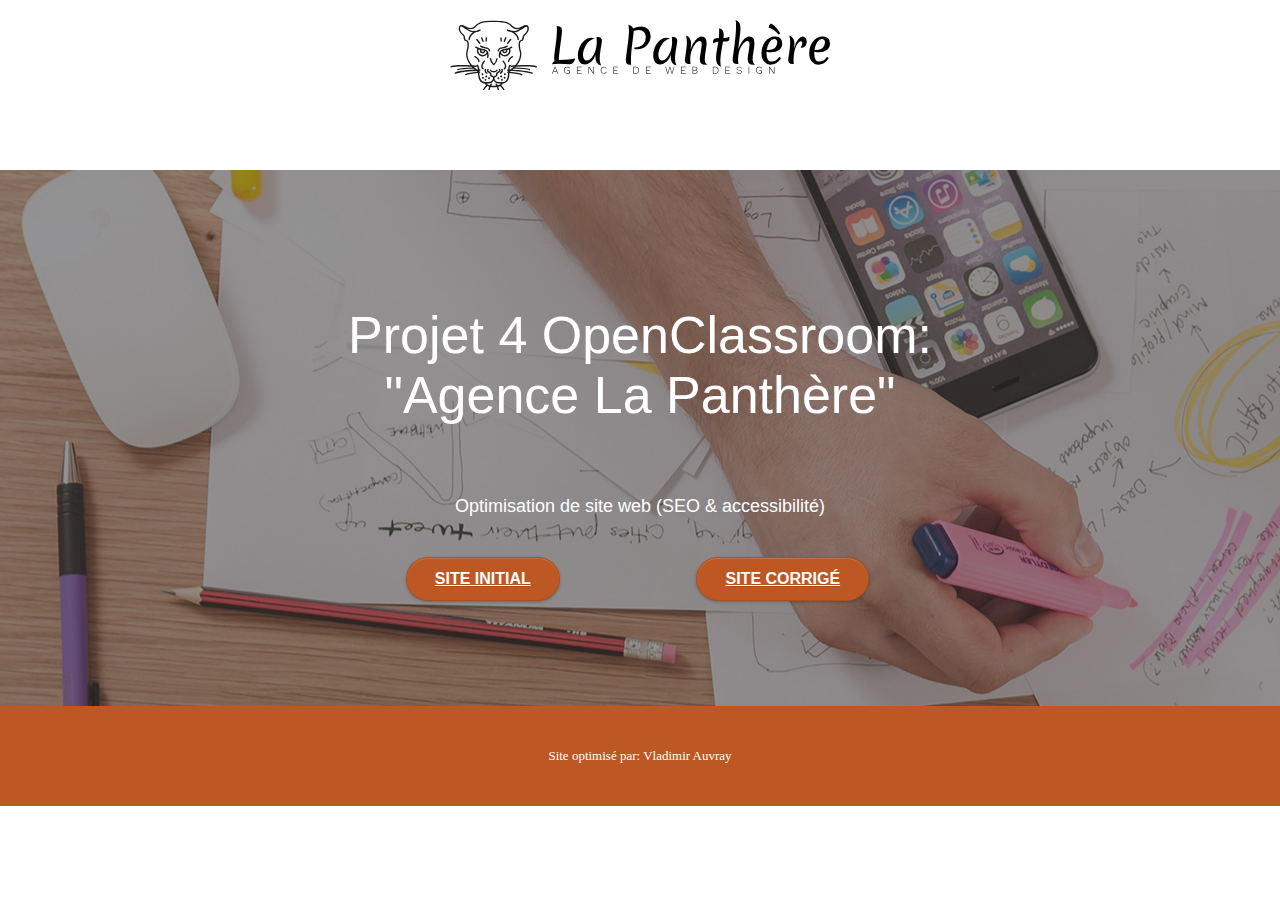
==== commit 77612807: "Ajout index" ====
--- a/index.html
+++ b/index.html
@@ -2,24 +2,22 @@
 <html lang="fr">
 <head>
     <meta charset="utf-8">
-    <meta name="keywords" content="création site web, création site internet, agence design lyon, web design lyon">
-    <meta name="description" content="">
-    <meta name="viewport" content="width=device-width, initial-scale=1.0, viewport-fit=cover">
-    <link rel="shortcut icon" type="image/png" href="favicon.jpg">
+       <meta name="viewport" content="width=device-width, initial-scale=1.0, viewport-fit=cover">
     
-	<link rel="stylesheet" type="text/css" href="./css/bootstrap.css">
-	<link rel="stylesheet" type="text/css" href="style.css">
-	<link rel="stylesheet" type="text/css" href="./css/font-awesome.css">
-	<link rel="stylesheet" type="text/css" href="./css/et-line.css">
+    
+	<link rel="stylesheet" type="text/css" href="/pateched-website/css/bootstrap.css">
+	<link rel="stylesheet" type="text/css" href="/patched-website/style.css">
+	<link rel="stylesheet" type="text/css" href="/pateched-website/css/font-awesome.css">
+	<link rel="stylesheet" type="text/css" href="/pateched-website/css/et-line.css">
 	
     
-	<script src="./js/jquery-2.1.0.js"></script>
-	<script src="./js/bootstrap.js"></script>
-	<script src="./js/blocs.js"></script>
-	<script src="./js/jquery.touchSwipe.js" defer></script>
-	<script src="./js/gmaps.js"></script>
+	<script src="/pateched-website/js/jquery-2.1.0.js"></script>
+	<script src="/pateched-website/js/bootstrap.js"></script>
+	<script src="/pateched-website/js/blocs.js"></script>
+	<script src="/pateched-website/js/jquery.touchSwipe.js" defer></script>
+	<script src="/pateched-website/js/gmaps.js"></script>
 
-    <title>La Panthère - Agence de Web Design</title>
+    <title>Projet 4, Codename: La Panthère</title>
 
     
 <!-- Analytics -->
@@ -33,41 +31,34 @@
     
 <!-- bloc-0 -->
 <header>
-<div class="bloc bgc-white l-bloc ">
-	<div class="container bloc-sm">
 
-		<nav class="navbar row">
-			<div class="navbar-header">
-								<a class="navbar-brand" href="index.html"><img src="img/agence-la-panthere-monochrome.svg" alt="Logo-agence" height="40" /></a>
+	
+
+	
+			<div class="index-header">
+								<img src="/patched-website/img/agence-la-panthere-monochrome.svg" alt="Logo-agence" height="70" /></a>
 								
 			</div>
-			<div class="collapse navbar-collapse navbar-1 special-dropdown-nav">
-				<ul class="site-navigation nav navbar-nav">
-					<li>
-						<a href="index.html">Accueil</a>
-					</li>
-					<li>	
-						<a href="page2.html">Contact</a>
-					</li>
-				</ul>
-			</div>
-		</nav>
-	</div>
-</div>
+	
+	
+
 </header>
 <!-- bloc-0 END -->
 
 <!-- bloc-1-presentation -->
-<div class="bloc bgc-dark-slate-blue bg-banniere d-bloc bg-t-edge bloc-bg-texture texture-paper b-parallax" id="bloc-1-hero">
+<div class="bgc-dark-slate-blue bg-banniere d-bloc bloc-bg-texture texture-paper b-parallax" id="bloc-1-hero">
 	<div class="container bloc-lg">
 		<div class="row tight-width-whitespace">
 			<div class="col-sm-12">
-				<img src="img/logo.png" class="center-block image-resize-mode" width="100" alt="Agence La Panthère - Logo" />
-				<h1 class="text-center hero-bloc-text tc-white ">
-					Agence La Panthère
+				
+				<h1 class="P4-titre">
+					Projet 4 OpenClassroom: "Agence La Panthère"
 				</h1>
-				<div class="text-center">
-					<a href="page2.html" class="btn btn-lg btn-clean btn-rd cta-hero btn-atomic-tangerine" id="cta-hero">Contact</a>
+                <br>
+                <p class="P4-texte">Optimisation de site web (SEO & accessibilité) </p>
+				<div class="liens-sites">
+                    <a href="starting-website/index.html" class="btn btn-lg btn-clean btn-rd cta-hero btn-atomic-tangerine" id="cta-hero">Site initial</a>
+					<a href="patched-website/index.html" class="btn btn-lg btn-clean btn-rd cta-hero btn-atomic-tangerine" id="cta-hero">Site corrigé</a>
 				</div>
 			</div>
 		</div>
@@ -75,208 +66,15 @@
 </div>
 <!-- bloc-1-presentation END -->
 
-<!-- bloc-2-services -->
-<div class="bloc bgc-white l-bloc" id="bloc-2-services">
-	<div class="container bloc-md">
-		<div class="row">
-			<div class="col-sm-12 text-center">
-				<h2>La Panthère est une agence de web design qui aide les entreprises à devenir attractives et visibles sur internet.</h2>
-			</div>
-		</div>
-		<div class="row voffset-lg med-width-whitespace">
-			<div class="col-sm-4">
-				<div class="text-center">
-					<span class="et-icon-browser sm-shadow icon-dark-slate-blue icons icon-lg"></span>
-				</div>
-				<h3 class="mg-md text-center">
-					Web design
-				</h3>
-				<p class="text-center ">
-					Que vous ayez un site web qui a besoin d'un rafraîchissement ou que vous partiez de zéro, laissez-nous vous réaliser un design dont vous serez fier.
-				</p>
-			</div>
-			<div class="col-sm-4">
-				<div class="text-center">
-					<span class="et-icon-presentation sm-shadow icon-dark-slate-blue icons icon-lg"></span>
-				</div>
-				<h3 class="mg-md text-center">
-					&nbsp;Stratégie
-				</h3>
-				<p class="text-center ">
-					Plutôt que de suggérer des designs à la mode, nous travaillerons avec vous pour comprendre vos objectifs commerciaux afin de vous proposer le meilleur design possible.<br>
-				</p>
-			</div>
-			<div class="col-sm-4">
-				<div class="text-center">
-					<span class="et-icon-edit sm-shadow icon-dark-slate-blue icons icon-lg"></span>
-				</div>
-				<h3 class="mg-md text-center">
-					Illustrations
-				</h3>
-				<p class="text-center ">
-					Un bon design n'est rien sans de bonnes illustrations. Laissez faire notre équipe de graphistes talentueux pour donner à vos pages une touche finale d'élégance.
-				</p>
-			</div>
-		</div>
-		<div class="row voffset-lg voffset">
-			<div class="col-xs-12 col-md-8 col-md-offset-2 text-center">
-				<h2>L'Agence La Panthère est une excellente agence web ! Kes web designer ont réussi à capturer l'essence de notre entrprise et à l'intégrer à notre site. Cela nous a aidé à doubler nos ventes en lignes à Lyon."</h2>
-				<h3>Maxime Guibard, PDG de <a href="index.html">À vos fourchettes</a></h3>
 
-			</div>
-		</div>
-	</div>
-</div>
-<!-- bloc-2-services END -->
-
-<!-- bloc-3-what-i-do -->
-<div class="bloc tc-white bgc-atomic-tangerine bg-presentation d-bloc bloc-bg-texture texture-paper b-parallax" id="bloc-3-what-i-do">
-	<div class="container bloc-lg">
-		<div class="row tight-width-whitespace black-background">
-			<div class="col-sm-12">
-				<h2 class="mg-md text-center tc-white">
-					Nous souhaitons aider les entreprises de la région Lyonnaise à se développer et à connaître le succès. Nous travaillons pour aider les entreprises locales à attirer de nouveaux clients .<br>
-				</h2>
-				<p class="text-center white">
-					Nous aimons collaborer avec des entrepreneurs créatifs et des entreprises locale, qu’elles aient besoin de créer un site de A à Z ou de donner un coup de jeune à leur site. Que vous ayez besoin d’une identité visuelle complète ou d’une refonte de votre site, n’hésitez pas à nous contacter. Nous travaillerons ensemble pour créer des sites beau et bien structurés, qui seront facilement trouvable sur les moteurs de recherche. <br><br><a class="ltc-white bold-link" href="page2.html">Contactez notre équipe</a><br>
-				</p>
-			</div>
-		</div>
-	</div>
-</div>
-<!-- bloc-3-what-i-do END -->
-
-<!-- bloc-4-portfolio -->
-<div class="bloc bgc-white bg-lines-h2-bg bg-repeat l-bloc" id="bloc-4-portfolio">
-	<div class="container bloc-lg">
-		<div class="row">
-			<div class="col-sm-12 text-center">
-				<h2> Nous travaillons avec beaucoup de client. <br> Voici nos réalisations.</h2>	
-			</div>
-		</div>
-		<div class="row tight-width-whitespace portfolio-row">
-			<div class="col-sm-6">
-				<a href="#" data-lightbox="img/1.jpg" data-gallery-id="gallery-1" data-caption="Refonte d'un site web pour un journal local" data-frame="snapshot-lb"><img src="img/1.jpg" alt="illustration-journal" class="img-responsive portfolio-thumb" /></a>
-				<h3 class="mg-md text-center">
-					Refonte d'un site web pour un journal local
-				</h3>
-				<p class="text-center">
-					Nous avons créé une nouvelle identité visuelle pour un journal lyonnais.
-				</p>
-			</div>
-			<div class="col-sm-6">
-				<a href="#" data-lightbox="img/2.jpg" data-gallery-id="gallery-1" data-caption="Création d'un site web pour photographes" data-frame="snapshot-lb"><img src="img/2.jpg" class="img-responsive portfolio-thumb" alt="Illustration-photographes" /></a>
-				<h3 class="mg-md text-center">
-					Création d'un site web pour photographes
-				</h3>
-				<p class="text-center">
-					Nous avons conçu la plateforme idéale pour laisser place aux clichés des photographes.
-				</p>
-			</div>
-		</div>
-		<div class="row tight-width-whitespace portfolio-row">
-			<div class="col-sm-6">
-				<a href="#" data-lightbox="img/3.bmp" data-gallery-id="gallery-1" data-caption="Création d'un site internet pour un voyageur" data-frame="snapshot-lb"><img src="img/3.bmp" class="img-responsive portfolio-thumb" alt="Illustration-vlogger"/></a>
-				<h3 class="mg-md text-center">
-					Création d'un site internet pour un voyageur
-				</h3>
-				<p class="text-center">
-					Nous avons élaboré un site internet et des illustrations pour sublimer les vidéos et les articles de ce voyageur.
-				</p>
-			</div>
-			<div class="col-sm-6">
-				<a href="#" data-lightbox="img/4.bmp" data-gallery-id="gallery-1" data-caption="Conception d'un site pour une agence de mariage" data-frame="snapshot-lb"><img src="img/4.bmp" class="img-responsive portfolio-thumb" alt="illustration-agence" /></a>
-				<h3 class="mg-md text-center">
-					Conception d'un site pour une agence de mariage
-				</h3>
-				<p class="text-center">
-					Nous avons travaillé avec cette agence pour créer un site internet permettant la présentation détaillée de leurs prestations.
-				</p>
-			</div>
-		</div>
-	</div>
-</div>
-<!-- bloc-4-portfolio END -->
-
-<!-- bloc-5-cta -->
-<div class="bloc bgc-dark-slate-blue bg-banniere d-bloc bloc-bg-texture texture-paper" id="bloc-5-cta">
-	<div class="container bloc-lg">
-		<div class="row">
-			<h2 class="mg-md text-center tc-white">
-				Prêt pour redonner vie à votre projet ?<br>Contactez notre équipe !
-			</h2>
-			<div class="col-sm-12 text-center">
-				<a href="page2.html" class="btn btn-atomic-tangerine btn-clean btn-rd btn-lg cta-hero">Contact</a>
-			</div>
-		</div>
-	</div>
-</div>
-<!-- bloc-5-cta END -->
-
-<!-- Footer - bloc-8 -->
-<footer>
-<div class="bloc bgc-atomic-tangerine d-bloc" id="bloc-8">
-	<div class="container bloc-sm">
-		<div class="row">
-			<div class="col-sm-12">
-				<p class="text-center white">
-					Agence La Panthère - Agence web basée à Lyon.<br>
-				</p>
-				<div class="row row-no-gutters social">
-					<div class="col-sm-3">
-						<div class="text-center">
-							<a class="social" href="index.html"><span class="fa fa-twitter icon-md"></span></a>
-						</div>
-					</div>
-					<div class="col-sm-3">
-						<div class="text-center">
-							<a class="social" href="index.html"><span class="fa fa-facebook icon-md"></span></a>
-						</div>
-					</div>
-					<div class="col-sm-3">
-						<div class="text-center">
-							<a class="social" href="index.html"><span class="fa fa-dribbble icon-md"></span></a>
-						</div>
-					</div>
-					<div class="col-sm-3">
-						<div class="text-center">
-							<a class="social" href="index.html"><span class="fa fa-instagram icon-md"></span></a>
-						</div>
-					</div>
-					
-				</div>
-				<div class="row">
-					<div class="col-sm-4">
-						Partenaires
-							<ul>
-								
-							</ul>		
-					</div>
-					<div class="col-sm-4">
-						Annuaires liste 1
-						<ul>
-							<li></li>
-							
-						</ul>
-					</div>
-					<div class="col-sm-4">
-						Lien d'un partenaire super cool:
-						<ul>
-							<li><a href="https://www.twitch.tv/n3olys_tv">Chaîne Twitch de N3olys</a></li>
-					
-						</ul>
-					</div>
-				</div>
-			</div>
-		</div>
-	</div>
-</div>
-</footer>
-<!-- Footer - bloc-8 END -->
 
 </main>
 <!-- Principal conteneur END -->
     
 
 </body>
+<footer>
+    <div class="madeby">Site optimisé par: Vladimir Auvray</div>
+</footer>
+
 </html>
--- a/patched-website/style.css
+++ b/patched-website/style.css
@@ -0,0 +1,1093 @@
+body {
+    margin: 0;
+    padding: 0;
+    background: #FFF;
+    overflow-x: hidden;
+    -webkit-font-smoothing: antialiased;
+    -moz-osx-font-smoothing: grayscale;
+}
+
+main {
+    width: 100%;
+}
+
+a,
+button {
+    transition: all .3s ease-in-out;
+    outline: none!important;
+}
+
+a:hover {
+    text-decoration: none;
+    cursor: pointer;
+}
+
+#page-loading-blocs-notifaction {
+    position: fixed;
+    top: 0;
+    bottom: 0;
+    width: 100%;
+    z-index: 100000;
+    background: #FFFFFF url("img/pageload-spinner.gif") no-repeat center center;
+}
+
+.bloc {
+    width: 100%;
+    clear: both;
+    background: 50% 50% no-repeat;
+    -webkit-background-size: cover;
+    -moz-background-size: cover;
+    -o-background-size: cover;
+    background-size: cover;
+    position: relative;
+}   
+
+.bloc .container {
+    padding-left: 0;
+    padding-right: 0;
+}
+
+.bloc-lg {
+    padding: 100px 50px;
+}
+
+.bloc-md {
+    padding: 50px;
+}
+
+.bloc-sm {
+    padding: 20px 50px;
+}
+
+.bg-center,
+.bg-l-edge,
+.bg-r-edge,
+.bg-t-edge,
+.bg-b-edge,
+.bg-tl-edge,
+.bg-bl-edge,
+.bg-tr-edge,
+.bg-br-edge,
+.bg-repeat {
+    -webkit-background-size: auto!important;
+    -moz-background-size: auto!important;
+    -o-background-size: auto!important;
+    background-size: auto!important;
+}
+
+.bg-repeat {
+    background: repeat;
+}
+
+.bg-t-edge {
+    background: top no-repeat;
+}
+
+/*.bloc-bg-texture::before {
+    content: "";
+    background-size: 2px 2px;
+    position: absolute;
+    top: 0;
+    bottom: 0;
+    left: 0;
+    right: 0;
+}
+*/
+
+.texture-paper::before {
+    background: url("img/texture-paper.png");
+    background-size: 280px 280px;
+}
+
+.b-parallax {
+    background-attachment: fixed;
+}
+
+.d-bloc {
+    color: rgba(255, 255, 255, .7);
+}
+
+.d-bloc button:hover {
+    color: rgba(255, 255, 255, .9);
+}
+
+.d-bloc .icon-round,
+.d-bloc .icon-square,
+.d-bloc .icon-rounded,
+.d-bloc .icon-semi-rounded-a,
+.d-bloc .icon-semi-rounded-b {
+    border-color: rgba(255, 255, 255, .9);
+}
+
+.d-bloc .divider-h span {
+    border-color: rgba(255, 255, 255, .2);
+}
+
+.d-bloc .a-btn,
+.d-bloc .navbar a,
+.d-bloc .navbar-brand,
+.d-bloc a .icon-sm,
+.d-bloc a .icon-md,
+.d-bloc a .icon-lg,
+.d-bloc a .icon-xl,
+.d-bloc h1 a,
+.d-bloc h2 a,
+.d-bloc h3 a,
+.d-bloc h4 a,
+.d-bloc h5 a,
+.d-bloc h6 a,
+.d-bloc p a {
+    color: rgba(255, 255, 255, .6);
+}
+
+.d-bloc .a-btn:hover,
+.d-bloc .navbar a:hover,
+.d-bloc .navbar-brand:hover,
+.d-bloc a:hover .icon-sm,
+.d-bloc a:hover .icon-md,
+.d-bloc a:hover .icon-lg,
+.d-bloc a:hover .icon-xl,
+.d-bloc h1 a:hover,
+.d-bloc h2 a:hover,
+.d-bloc h3 a:hover,
+.d-bloc h4 a:hover,
+.d-bloc h5 a:hover,
+.d-bloc h6 a:hover,
+.d-bloc p a:hover {
+    color: rgba(255, 255, 255, 1);
+}
+
+.d-bloc .navbar-toggle .icon-bar {
+    background: rgba(255, 255, 255, 1);
+}
+
+.d-bloc .btn-wire,
+.d-bloc .btn-wire:hover {
+    color: rgba(255, 255, 255, 1);
+    border-color: rgba(255, 255, 255, 1);
+}
+
+.d-bloc .panel {
+    color: rgba(0, 0, 0, .5);
+}
+
+.d-bloc .panel button:hover {
+    color: rgba(0, 0, 0, .7);
+}
+
+.d-bloc .panel icon {
+    border-color: rgba(0, 0, 0, .7);
+}
+
+.d-bloc .panel .divider-h span {
+    border-color: rgba(0, 0, 0, .1);
+}
+
+.d-bloc .panel .a-btn {
+    color: rgba(0, 0, 0, .6);
+}
+
+.d-bloc .panel .a-btn:hover {
+    color: rgba(0, 0, 0, 1);
+}
+
+.d-bloc .panel .btn-wire,
+.d-bloc .panel .btn-wire:hover {
+    color: rgba(0, 0, 0, .7);
+    border-color: rgba(0, 0, 0, .3);
+}
+
+.d-bloc .panel,
+.l-bloc {
+    color: rgba(0, 0, 0, .5);
+}
+
+.d-bloc .panel button:hover,
+.l-bloc button:hover {
+    color: rgba(0, 0, 0, .7);
+}
+
+.l-bloc .icon-round,
+.l-bloc .icon-square,
+.l-bloc .icon-rounded,
+.l-bloc .icon-semi-rounded-a,
+.l-bloc .icon-semi-rounded-b {
+    border-color: rgba(0, 0, 0, .7);
+}
+
+.d-bloc .panel .divider-h span,
+.l-bloc .divider-h span {
+    border-color: rgba(0, 0, 0, .1);
+}
+
+.d-bloc .panel .a-btn,
+.l-bloc .a-btn,
+.l-bloc .navbar a,
+.l-bloc .navbar-brand,
+.l-bloc a .icon-sm,
+.l-bloc a .icon-md,
+.l-bloc a .icon-lg,
+.l-bloc a .icon-xl,
+.l-bloc h1 a,
+.l-bloc h2 a,
+.l-bloc h3 a,
+.l-bloc h4 a,
+.l-bloc h5 a,
+.l-bloc h6 a,
+.l-bloc p a {
+    color: rgba(0, 0, 0, .6);
+}
+
+.d-bloc .panel .a-btn:hover,
+.l-bloc .a-btn:hover,
+.l-bloc .navbar a:hover,
+.l-bloc .navbar-brand:hover,
+.l-bloc a:hover .icon-sm,
+.l-bloc a:hover .icon-md,
+.l-bloc a:hover .icon-lg,
+.l-bloc a:hover .icon-xl,
+.l-bloc h1 a:hover,
+.l-bloc h2 a:hover,
+.l-bloc h3 a:hover,
+.l-bloc h4 a:hover,
+.l-bloc h5 a:hover,
+.l-bloc h6 a:hover,
+.l-bloc p a:hover {
+    color: rgba(0, 0, 0, 1);
+}
+
+.l-bloc .navbar-toggle .icon-bar {
+    color: rgba(0, 0, 0, .6);
+}
+
+.d-bloc .panel .btn-wire,
+.d-bloc .panel .btn-wire:hover,
+.l-bloc .btn-wire,
+.l-bloc .btn-wire:hover {
+    color: rgba(0, 0, 0, .7);
+    border-color: rgba(0, 0, 0, .3);
+}
+
+.voffset {
+    margin-top: 30px;
+}
+
+.voffset-lg {
+    margin-top: 80px;
+}
+
+.row-no-gutters {
+    margin-right: 0;
+    margin-left: 0;
+}
+
+.row.row-no-gutters > [class^="col-"],
+.row.row-no-gutters > [class*=" col-"] {
+    padding-right: 0;
+    padding-left: 0;
+}
+
+#bloc-1-hero h1 {
+    font-size: 52px;
+}
+
+.navbar {
+    margin-bottom: 0;
+    z-index: 1;
+}
+
+.navbar-brand {
+    height: auto;
+    padding: 3px 15px;
+    font-size: 25px;
+    font-weight: normal;
+    font-weight: 600;
+    line-height: 44px;
+}
+
+.navbar-brand img {
+    max-height: 200px;
+    margin: 0 5px 0 0;
+    display: inline;
+}
+
+.navbar-brand img[src$=svg] {
+    min-width: 100px;
+}
+
+.nav-center .navbar-brand img {
+    margin: 0;
+}
+
+
+
+.navbar .nav {
+    padding-top: 2px;
+    margin-right: -16;
+    float: right;
+    z-index: 1;
+}
+
+.nav > li {
+   
+    margin-top: 4px;
+    font-size: 16px;
+}
+
+.navbar-nav .open .dropdown-menu > li > a {
+    text-align: inherit;
+}
+
+.nav > li a:hover,
+.nav > li a:focus {
+    background: transparent;
+}
+
+.navbar-toggle {
+    margin: 10px 10px 0 0;
+    border: 0px;
+}
+
+.navbar-toggle:hover {
+    background: transparent!important;
+}
+
+.navbar-toggle .icon-bar {
+    background-color: rgba(0, 0, 0, .5);
+    width: 26px;
+}
+
+.nav-invert .navbar .nav {
+    float: left;
+}
+
+.nav-invert .navbar-header,
+.nav-invert .navbar-brand {
+    float: right;
+    position: relative;
+    z-index: 2;
+}
+
+@media (min-width: 768px) {
+    .site-navigation {
+        position: relative;
+        top: 30px;
+        right: 20px;
+        transform: translate(0, -50%);
+        -webkit-transform: translateY(-50%);
+    }
+    .nav > li .dropdown-menu a,
+    .nav > li .dropdown-menu a:hover {
+        color: #484848;
+    }
+    .nav-invert .site-navigation {
+        left: 0;
+        right: 0;
+    }
+    .nav-center {
+        text-align: center;
+    }
+    .nav-center .navbar-header {
+        width: 100%;
+    }
+    .nav-center .navbar-header,
+    .nav-center .navbar-brand,
+    .nav-center .nav > li {
+        float: none;
+        display: inline-block;
+    }
+    .nav-center .site-navigation {
+        position: relative;
+        width: 100%;
+        right: 0;
+        margin-right: 0px;
+        margin-top: 20px;
+    }
+    .nav-center.mini-nav .navbar-toggle {
+        float: none;
+        margin: 10px auto 0;
+    }
+}
+
+.nav > li > .dropdown a {
+    background: none!important;
+    display: block;
+    padding: 14px 15px;
+}
+
+nav .caret {
+    margin: 0 5px;
+}
+
+.dropdown-menu .dropdown-menu {
+    top: -8px;
+    left: 100%;
+}
+
+.dropdown-menu .dropmenu-flow-right {
+    top: 100%;
+    left: 0;
+    margin-left: -1px;
+    border-top-left-radius: 0;
+    border-top-right-radius: 0;
+}
+
+.dropdown-menu .dropdown span {
+    border: 4px solid black;
+    border-top-color: transparent;
+    border-right-color: transparent;
+    border-bottom-color: transparent;
+    margin: 6px -5px 0 0!important;
+    float: right;
+}
+
+.mg-md {
+    margin-top: 10px;
+    margin-bottom: 20px;
+}
+
+.mg-lg {
+    margin-top: 10px;
+    margin-bottom: 40px;
+}
+
+.btn {
+    margin: 0 5px 5px 0;
+}
+
+.btn.pull-right {
+    margin: 0 0 5px 5px;
+}
+
+.btn-d,
+.btn-d:hover,
+.btn-d:focus {
+    color: #FFF;
+    background: rgba(0, 0, 0, .3);
+}
+
+button {
+    outline: none!important;
+}
+
+.btn-rd {
+    border-radius: 40px;
+}
+
+.btn-clean {
+    border: 1px solid rgba(0, 0, 0, .08);
+    border-bottom-color: rgba(0, 0, 0, .1);
+    text-shadow: 0 1px 0 rgba(0, 0, 1, .1);
+    box-shadow: 0 1px 3px rgba(0, 0, 1, .25), inset 0 1px 0 0 rgba(255, 255, 255, .15);
+}
+
+.icon-md {
+    font-size: 30px!important;
+}
+
+.icon-lg {
+    font-size: 60px!important;
+}
+
+.sm-shadow {
+    text-shadow: 0 1px 2px rgba(0, 0, 0, .3);
+}
+
+.panel-sq,
+.panel-sq .panel-heading,
+.panel-sq .panel-footer {
+    border-radius: 0;
+}
+
+.panel-rd {
+    border-radius: 30px;
+}
+
+.panel-rd .panel-heading {
+    border-radius: 29px 29px 0 0;
+}
+
+.panel-rd .panel-footer {
+    border-radius: 0 0 29px 29px;
+}
+
+.form-control {
+    border-color: rgba(0, 0, 0, .1);
+    box-shadow: none;
+}
+
+.scrollToTop {
+    width: 40px;
+    height: 40px;
+    position: fixed;
+    bottom: 20px;
+    right: 20px;
+    opacity: 0;
+    z-index: 500;
+    transition: all .3s ease-in-out;
+}
+
+.scrollToTop span {
+    margin-top: 6px;
+}
+
+.showScrollTop {
+    font-size: 14px;
+    opacity: 1;
+}
+
+a[data-lightbox] {
+    position: relative;
+    display: block;
+    text-align: center;
+}
+
+a[data-lightbox]:hover::before {
+    content: "+";
+    font-family: "HelveticaNeue-Light", "Helvetica Neue Light", "Helvetica Neue", Helvetica, Arial;
+    font-size: 32px;
+    width: 50px;
+    height: 50px;
+    margin-left: -25px;
+    border-radius: 50%;
+    background: rgba(0, 0, 0, .6);
+    color: #FFF;
+    font-weight: 100;
+    z-index: 1;
+    position: absolute;
+    top: 50%;
+    transform: translateY(-50%);
+    -webkit-transform: translateY(-50%);
+}
+
+a[data-lightbox]:hover img {
+    opacity: 0.6;
+    -webkit-animation-fill-mode: none;
+    animation-fill-mode: none;
+}
+
+#lightbox-modal {
+    display: flex;
+    align-items: center;
+}
+
+#lightbox-modal .modal-dialog {
+    width: 90%;
+    max-width: 900px;
+    margin: 0 auto 0;
+}
+
+#lightbox-modal .modal-dialog img {
+    max-height: 90vh;
+    margin: 0 auto;
+}
+
+.lightbox-caption {
+    padding: 20px;
+    color: #FFF;
+    background: rgba(0, 0, 0, .5);
+    position: absolute;
+    left: 15px;
+    right: 15px;
+    bottom: 5px;
+}
+
+.close-lightbox {
+    color: #FFF;
+    font-size: 30px;
+    position: absolute;
+    top: 20px;
+    right: 20px;
+    z-index: 20;
+    background: rgba(0, 0, 0, .5);
+    border: none;
+    line-height: 30px;
+    padding: 0 9px 5px;
+    opacity: 0.3;
+}
+
+.close-lightbox:hover,
+.next-lightbox:hover,
+.prev-lightbox:hover {
+    opacity: 1.0;
+    color: #FFF;
+}
+
+.next-lightbox,
+.prev-lightbox {
+    font-size: 20px;
+    color: rgba(255, 255, 255, .9);
+    background: rgba(0, 0, 0, .5);
+    transition: all .2s ease-in-out;
+    position: absolute;
+    top: 45%;
+    z-index: 1;
+    opacity: 0.4;
+}
+
+.next-lightbox {
+    padding: 6px 8px 1px 13px;
+    right: 25px;
+}
+
+.prev-lightbox {
+    padding: 6px 13px 1px 10px;
+    left: 25px;
+}
+
+.snapshot-lb .modal-body {
+    padding-bottom: 45px;
+}
+
+.snapshot-lb .lightbox-caption {
+    padding: 0;
+    color: rgba(0, 0, 0, .5);
+    background: none;
+}
+
+h1,
+h2,
+h3,
+h4,
+h5,
+h6,
+p,
+label,
+.btn,
+a {
+    font-family: "helvetica";
+    font-weight: 400;
+    color: #575757!important;
+}
+
+.container {
+    max-width: 99%;
+    margin-right: auto;
+    margin-left: auto;
+
+}
+
+.hero-bloc-text {
+    font-size: 38px;
+}
+
+.hero-bloc-text-sub {
+    font-size: 36px;
+}
+
+.statement-bloc-text {
+    line-height: 26px;
+    font-style: italic;
+    font-size: 20px;
+    text-align: center;
+    font-weight: lighter;
+    max-width: 520px;
+    margin: auto auto auto auto;
+}
+
+p {
+    font-size: 18px;
+}
+
+.tight-width-whitespace {
+    max-width: 600px;
+    margin: auto auto auto auto;
+}
+
+.h1 {
+    font-size: 20px;
+    font-family: "Open Sans";
+}
+
+.cta-hero {
+    margin-top: 22px;
+    color: #FFFFFF!important;
+    text-transform: uppercase;
+    padding: 12px 28px 12px 28px;
+    font-size: 16px;
+    font-weight: 700;
+}
+
+.social {
+    max-width: 400px;
+    margin: auto auto auto auto;
+    display: flex;
+    justify-content: space-around;
+}
+
+h2 {
+    font-size: 28px;
+    line-height: 1.4em;
+}
+
+h3 {
+    font-size: 20px;
+    text-transform: uppercase;
+    font-weight: 700;
+    color: #333333!important;
+}
+
+.med-width-whitespace {
+    max-width: 800px;
+    margin: auto auto auto auto;
+    box-shadow: 0px 0px 0px #000000;
+}
+
+h1 {
+    color: #333333!important;
+}
+
+h4 {
+    color: #333333!important;
+}
+
+.icons {
+    margin-bottom: 14px;
+    margin-top: 24px;
+}
+
+.white {
+    color: #FFFFFF!important;
+}
+
+.black {
+    color: black!important;
+}
+.portfolio-thumb {
+    margin-bottom: 24px;
+}
+
+.portfolio-row {
+    margin-bottom: 44px;
+    margin-top: 50px;
+}
+
+.avatar {
+    box-shadow: 0px 4px 9px rgba(0, 0, 0, 0.3);
+}
+
+.black-background {
+    background-color: rgba(165, 147, 99, 0.7);
+    padding: 40px 40px 40px 40px;
+}
+
+.bold-link {
+    font-weight: 900;
+    text-decoration: underline!important;
+}
+
+.bgc-white {
+    background-color: #FFFFFF;
+}
+
+
+
+.bgc-atomic-tangerine {
+    background-color: #BD5723;
+}
+
+.tc-white {
+    color: white!important;
+   /* position: relative;*/
+}
+
+.btn-atomic-tangerine {
+    background: #BD5723;
+    color: #FFFFFF!important;
+}
+
+.btn-atomic-tangerine:hover {
+    background: #c27956!important;
+    color: #FFFFFF!important;
+}
+
+.ltc-white {
+    color: #FFFFFF!important;
+}
+
+.ltc-white:hover {
+    color: #cccccc!important;
+}
+
+.ltc-atomic-tangerine {
+    color: #F3976C!important;
+}
+
+.ltc-atomic-tangerine:hover {
+    color: #c27956!important;
+}
+
+.icon-dark-slate-blue {
+    color: #364577!important;
+    border-color: #364577!important;
+}
+
+.bg-dots-bg {
+    background-image: url("img/dots-bg.png");
+}
+
+.bg-lines-h2-bg {
+    background-image: url("img/lines-h2-bg.png");
+}
+
+.bg-banniere {
+    background-image: url("img/agence-la-panthere.jpg");
+    width:100%;
+}
+
+.bg-presentation {
+    background-image: url("img/image-de-presentation.bmp");
+}
+
+@media (max-width: 1024px) {
+    .bloc {
+        padding-left: 20px;
+        padding-right: 20px;
+    }
+    .bloc.full-width-bloc,
+    .bloc-tile-2.full-width-bloc .container,
+    .bloc-tile-3.full-width-bloc .container,
+    .bloc-tile-4.full-width-bloc .container {
+        padding-left: 0;
+        padding-right: 0;
+    }
+}
+
+@media (max-width: 992px) and (min-width: 768px) {
+    .navbar .nav {
+        max-width: 80%
+    }
+    .nav-center.navbar .nav {
+        max-width: 100%
+    }
+}
+
+@media only screen and (min-device-width: 768px) and (max-device-width: 1024px) and (orientation: landscape) {
+    .b-parallax {
+        background-attachment: scroll;
+    }
+}
+
+@media only screen and (min-device-width: 1024px) and (max-device-width: 1366px) and (-webkit-min-device-pixel-ratio: 1.5) {
+    .b-parallax {
+        background-attachment: scroll;
+    }
+}
+
+@media (max-width: 991px) {
+    .container {
+        width: 100%;
+    }
+    .b-parallax {
+        background-attachment: scroll;
+    }
+    .page-container,
+    #hero-bloc {
+        overflow-x: hidden;
+        position: relative;
+    }
+    .bloc {
+        padding-left: constant(safe-area-inset-left);
+        padding-right: constant(safe-area-inset-right);
+    }
+    .bloc-group,
+    .bloc-group .bloc {
+        display: block;
+        width: 100%;
+    }
+    .bloc-fill-screen .fill-bloc-top-edge,
+    .bloc-fill-screen .fill-bloc-bottom-edge {
+        padding: 0 20px;
+        padding-left: constant(safe-area-inset-left);
+        padding-right: constant(safe-area-inset-right);
+    }
+}
+
+@media (max-width: 767px) {
+    .page-container {
+        overflow-x: hidden;
+        position: relative;
+    }
+    h1,
+    h2,
+    h3,
+    h4,
+    h5,
+    h6,
+    p,
+    #disqus_thread {
+        padding-left: 10px!important;
+        padding-right: 10px!important;
+    }
+    .b-parallax {
+        background-attachment: scroll;
+    }
+    .navbar .nav {
+        padding-top: 0;
+        border-top: 1px solid rgba(0, 0, 0, .2);
+        float: none!important;
+    }
+    .navbar.row {
+        margin-left: 0;
+        margin-right: 0;
+    }
+    .site-navigation {
+        position: inherit;
+        transform: none;
+        -webkit-transform: none;
+        -ms-transform: none;
+    }
+    .nav > li {
+        margin-top: 0;
+        border-bottom: 1px solid rgba(0, 0, 0, .1);
+        background: rgba(0, 0, 0, .05);
+        text-align: center;
+        padding-left: 15px;
+        width: 100%;
+    }
+    .nav > li:hover {
+        background: rgba(0, 0, 0, .08);
+    }
+    .dropdown .dropdown a .caret {
+        float: none;
+        margin: 5px 0 0 10px!important;
+        border: 4px solid black;
+        border-bottom-color: transparent;
+        border-right-color: transparent;
+        border-left-color: transparent;
+    }
+    #hero-bloc .navbar .nav {
+        background: rgba(0, 0, 0, .8);
+    }
+    #hero-bloc .navbar .nav a {
+        color: rgba(255, 255, 255, .6);
+    }
+    .hero {
+        padding: 50px 0;
+    }
+    .hero-nav {
+        left: -1px;
+        right: -1px;
+    }
+    .navbar-collapse {
+        padding: 0;
+        overflow-x: hidden;
+        -webkit-box-shadow: none;
+        box-shadow: none;
+    }
+    .navbar-brand img {
+        max-height: 40px;
+        width: auto;
+    }
+    .nav-invert .navbar-header {
+        float: none;
+        width: 100%;
+    }
+    .nav-invert .navbar-toggle {
+        float: left;
+        margin-left: 10px;
+    }
+    .bloc {
+        padding-left: 0;
+        padding-right: 0;
+    }
+    .bloc-xxl,
+    .bloc-xl,
+    .bloc-lg {
+        padding: 40px 0;
+    }
+    .bloc-sm,
+    .bloc-md {
+        padding-left: 0;
+        padding-right: 0;
+    }
+    .bloc-tile-2 .container,
+    .bloc-tile-3 .container,
+    .bloc-tile-4 .container,
+    .bloc-fill-screen .fill-bloc-top-edge,
+    .bloc-fill-screen .fill-bloc-bottom-edge {
+        padding-left: 0;
+        padding-right: 0;
+    }
+    .a-block {
+        padding: 0 10px;
+    }
+    .btn-dwn {
+        display: none;
+    }
+    .voffset {
+        margin-top: 5px;
+    }
+    .voffset-md {
+        margin-top: 20px;
+    }
+    .voffset-lg {
+        margin-top: 30px;
+    }
+    form {
+        padding: 5px;
+    }
+    .close-lightbox {
+        display: inline-block;
+    }
+    .blocsapp-device-iphone5 {
+        background-size: 216px 425px;
+        padding-top: 60px;
+        width: 216px;
+        height: 425px;
+    }
+    .blocsapp-device-iphone5 img {
+        width: 180px;
+        height: 320px;
+    }
+}
+
+@media (max-width: 400px) {
+    .bloc {
+        padding-left: 0;
+        padding-right: 0;
+    }
+}
+
+@media (max-width: 767px) {
+    .bloc-mob-center-text {
+        text-align: center;
+    }
+}
+
+.index-header {
+    height: 150px;
+    width: 100%;
+    display: flex;
+    justify-content: center;
+    padding-top: 20px;
+}
+
+.P4-titre{
+    color: #FFFFFF!important;
+    text-align: center;
+}
+
+.liens-sites{
+    display: flex;
+    justify-content: space-around;
+   
+}
+
+.P4-texte {
+    color: #FFFFFF!important;
+    text-align: center;
+}
+
+.madeby {
+    width: 100%;
+    height: 100px;
+    display: flex;
+    justify-content: center;
+    align-items: center;
+    align-self: center;
+    background-color: #BD5723;
+    color: #FFFFFF;
+    text-align: center;
+    font-size: small;
+}